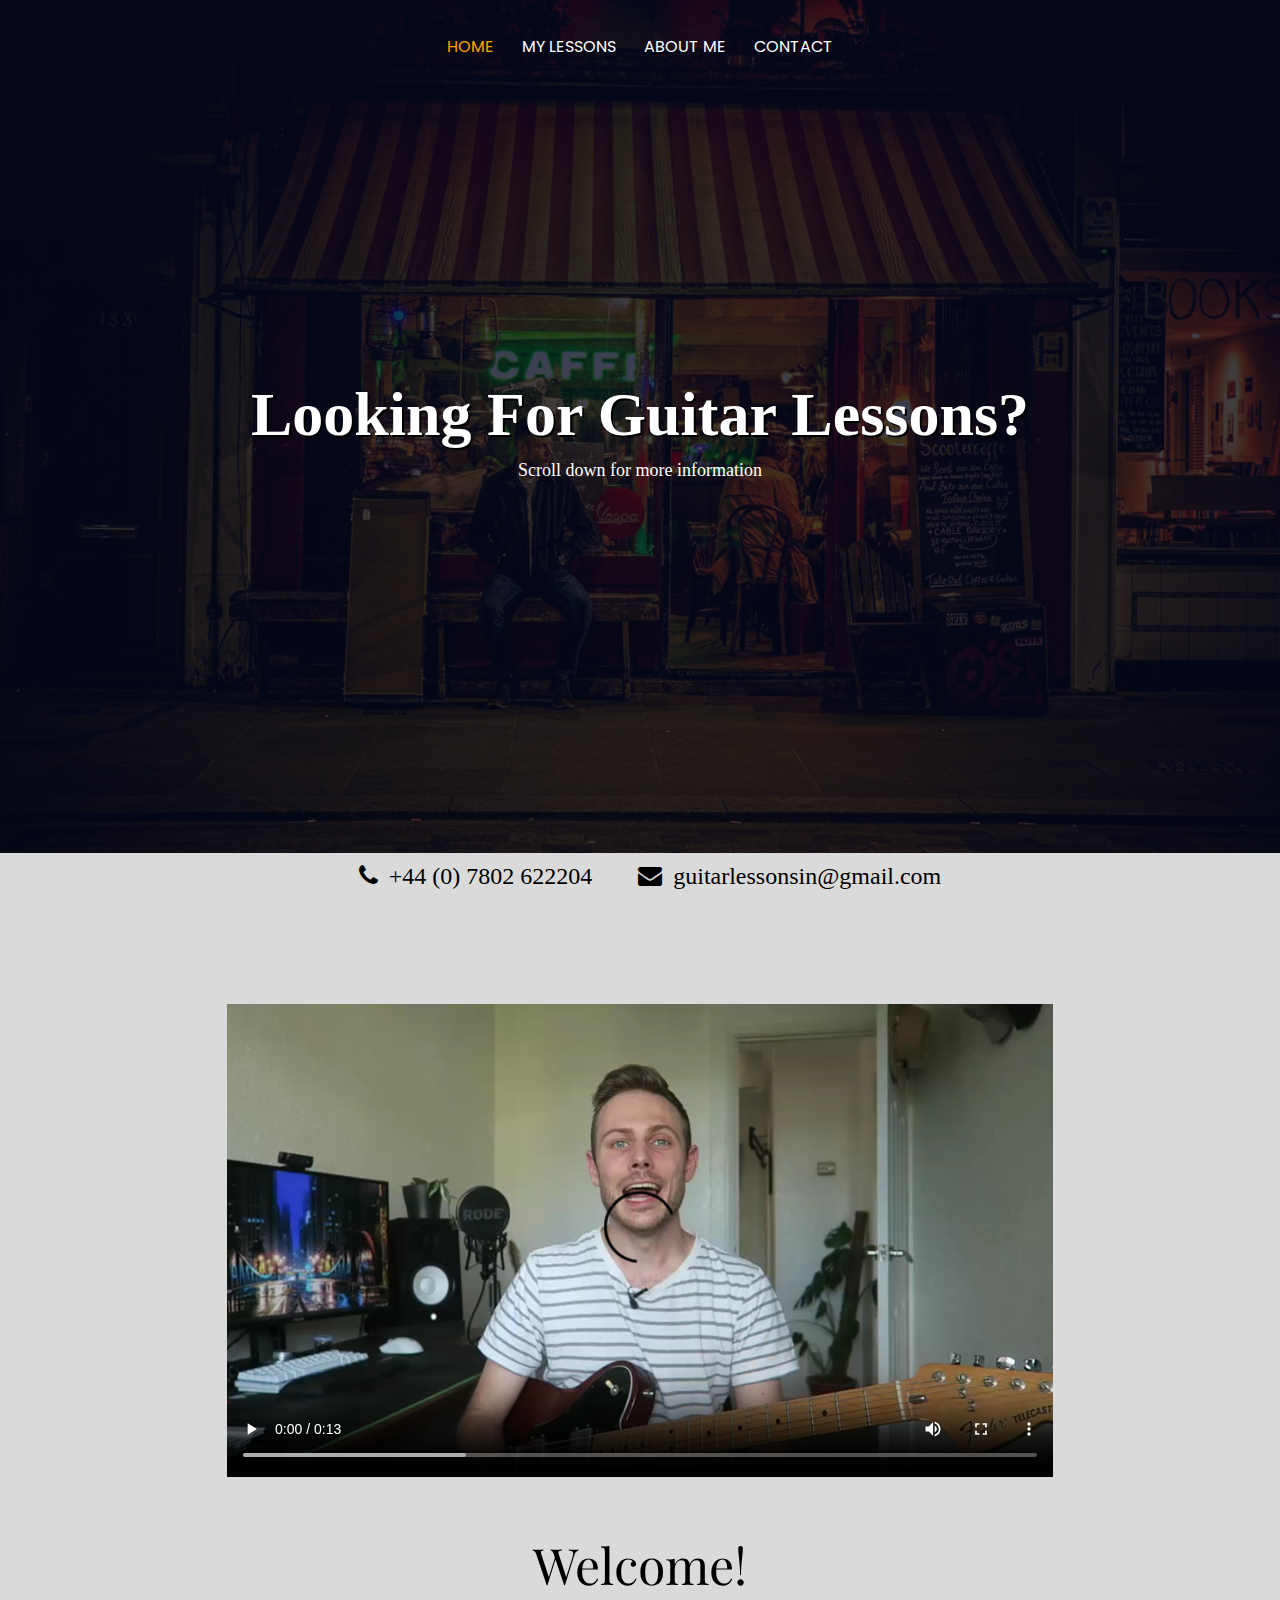
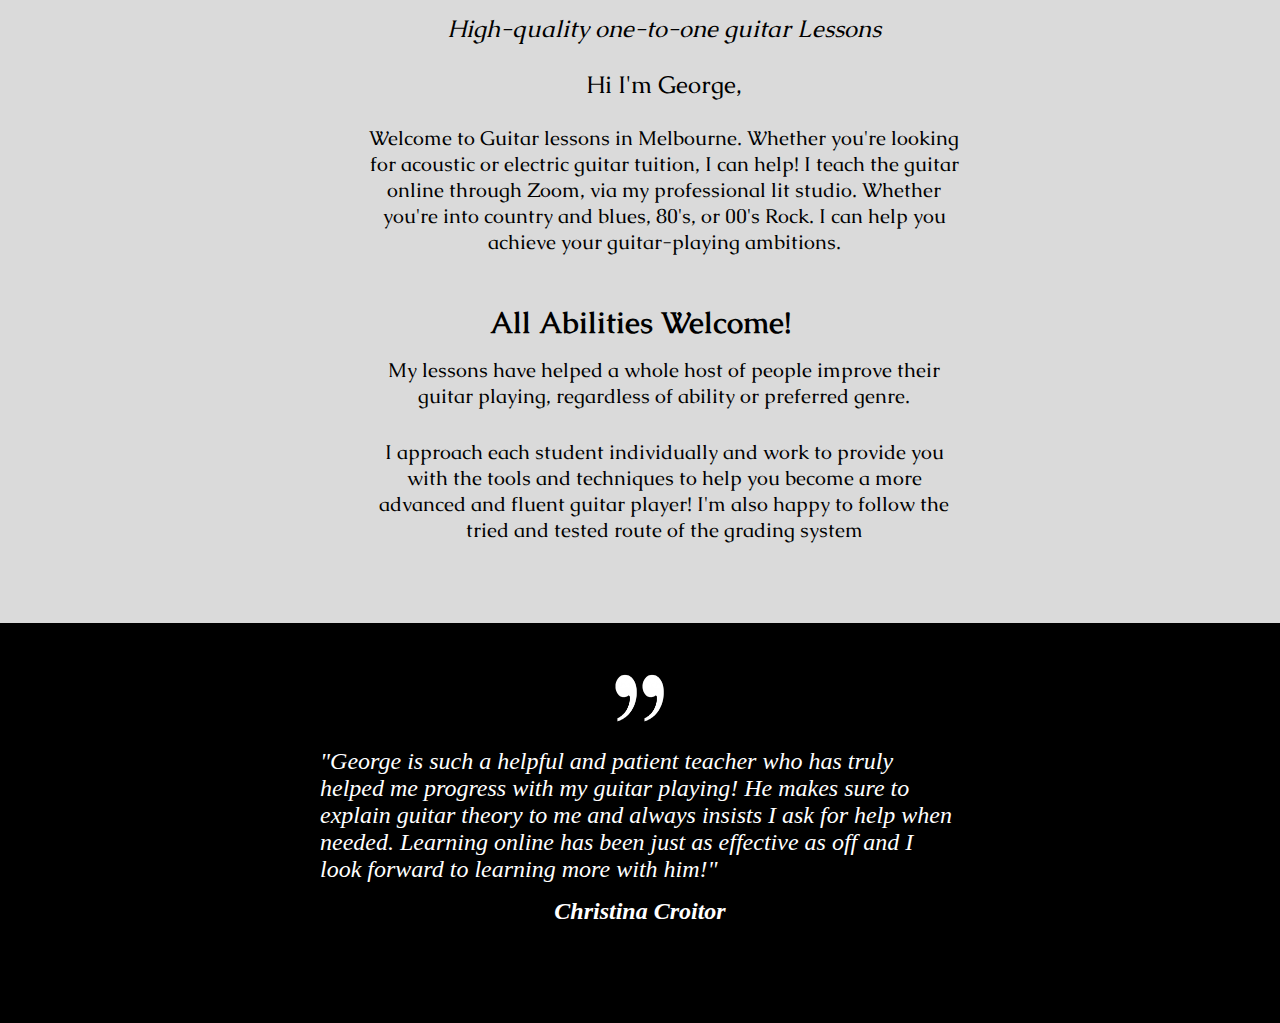
==== index.html @ a3cabacf "Add files via upload" ====
<!DOCTYPE html>
<html lang="en">
<head>
  <!--- Meta tags --->
  <title>Guitar Lessons | Melbourne </title>
  <meta charset="utf-8">
  <meta name="viewport" content="width=device-width, initial-scale=1.0">
  <meta name="description" content="Learn to play guitar with one-on-one lessons from the comfort of your own home!
  Everyone welcome,all the way from beginners up! First Lesson Is Free!">
   <meta name="keywords" content="lessons, guitar tutor, guitar lessons near me, 1-1, 1 to 1, zoom, guitar tuition,
    guitar course, guitar lessons online, guitar teacher, online guitar teacher, guitar teacher near me,
    guitar lessons in Melbourne">
    <meta name="author" content="George Capon">

<!--- Link to my Stylesheet --->
  <link rel="stylesheet" href="style.css">

<!--- Link to font-awesome allowing me to use icons --->
  <link rel="stylesheet" href="https://stackpath.bootstrapcdn.com/font-awesome/4.7.0/css/font-awesome.min.css">

<!--- The three different fonts used --->
  <link rel="preconnect" href="https://fonts.googleapis.com">
  <link rel="preconnect" href="https://fonts.gstatic.com" crossorigin>
  <link href="https://fonts.googleapis.com/css2?family=Poppins:wght@600&display=swap" rel="stylesheet">

  <link rel="preconnect" href="https://fonts.googleapis.com">
<link rel="preconnect" href="https://fonts.gstatic.com" crossorigin>
<link href="https://fonts.googleapis.com/css2?family=Playfair+Display&display=swap" rel="stylesheet">

<link rel="preconnect" href="https://fonts.googleapis.com">
<link rel="preconnect" href="https://fonts.gstatic.com" crossorigin>
<link href="https://fonts.googleapis.com/css2?family=Caudex:ital,wght@0,400;1,400;1,700&display=swap" rel="stylesheet">
</head>

<body>
  <section class="home-header">
<nav>
  <div class="nav-links" id="navLinks">
    <i class="fa fa-times" onclick="hideMenu()"></i>
  <ul>
    <li><a href="index.html" class="active">HOME</a></li>
    <li><a href="My-lessons.html">MY LESSONS</a></li>
    <li><a href="About-me.html">ABOUT ME</a></li>
    <li><a href="Contact.html">CONTACT</a></li>
  </ul>

  </div>

<i class="fa fa-bars" onclick="showMenu()"></i>
</nav>

<div class="text-box">
  <h1>Looking For Guitar Lessons?</h1>
  <p>Scroll down for more information</p>
</div>
  </section>

  <!------ Lessons ------>
  <div class="main-section">

    <section class="video-intro">
        <video width="826" height="477" controls>
            <source src="Introduction_video.mp4" type="video/mp4"> <video title="Introduction video to George Capon's Guitar Lessons">
          </video>
    </section>

    <section class="lessons">
      <div class="lessons-text">
  <h1 class="lessons-heading">Welcome!</h1>
  <p><span class="lessons-slogan">High-quality one-to-one guitar Lessons</span>
      <span class="lessons-intro">Hi I'm George,</span>

      Welcome to Guitar lessons in Melbourne.
      Whether you're looking for acoustic or electric guitar tuition, I can help! I teach the guitar online through Zoom, via my professional lit studio.
      Whether you're into country and blues, 80's, or 00's Rock. I can help you achieve your guitar-playing ambitions. </p>
      
  

      ​<h2 class="welcome-subheading">All Abilities Welcome!</h2>
   
      <p>
      ​My lessons have helped a whole host of people improve their guitar playing, regardless of ability or preferred genre. </p>
      <p>I approach each student individually and work to provide you with the tools and techniques to help you become a more advanced and fluent guitar player!
          I'm also happy to follow the tried and tested route of the grading system</p>

          
  </div>

  
    </section>
    </div>

    <!------ Testimonial ------>

<section class="lessons-testimonial">

  <img class="lessons-quotes-image" src="quotation_marks.png" alt="Guitar Lesson Review">
  
  <div class="row" id="home-row">
  <p>"George is such a helpful and patient teacher who has truly helped me progress with my guitar playing! He makes sure to explain guitar theory to me and always insists I ask for
      help when needed. Learning online has been just as effective as off and I look forward to learning more with him!"
  
      <span class="author">Christina Croitor</span></p>
  
  </div>
  </section>

  <!------ JavaScript for Toggle Menu ------>
  <script>
    var navLinks = document.getElementById("navLinks");
    
    function showMenu(){
    navLinks.style.right = "0px";
    
    }
    
    function hideMenu(){
    navLinks.style.right = "-500px";
    }
    
    
    </script>

<footer class="footer">
  <div class="footer-content">
    <div class="desktop-links">
      <a class="phone-link" href="https://wa.me/+447802622204">
        <i class="fa fa-phone" aria-hidden="true"></i>
        +44 (0) 7802 622204
      </a>
      <a class="email-link" href="mailto:guitarlessonsin@gmail.com">
        <i class="fa fa-envelope"></i>
        guitarlessonsin@gmail.com
      </a>
    </div>
    <div class="mobile-buttons">
      <a class="phone-button" href="https://wa.me/+447802622204">
        <button>
        <i class="fa fa-phone" aria-hidden="true"></i>
      </button>
       </a>
      <a class="email-button" href="mailto:guitarlessonsin@gmail.com">
        <button>
        <i class="fa fa-envelope-o" aria-hidden="true"></i>
      </button>
</a>

    </div>
  </footer>
</body>
</html>
---- style.css ----
* {
  margin:0px;
  padding:0px;
}

.home-header{
  min-height:100vh;
  width:100%;
  background-image: linear-gradient(rgba(4,9,30,0.8),rgba(4,9,30,0.7)),url('Home_scroll_picture.jpg');
  background-position:center;
  background-size:cover;
}

nav{
  display:flex;
  padding:2% 6%;
  justify-content:space-between;
  align-items:center;
}

.nav-links{
  flex:1;
  text-align:center;
}

.nav-links ul li{
  list-style:none;
  display:inline-block;
  padding:8px 12px;
  position:relative;
}

.nav-links ul li a{
  font-family:'Poppins', sans-serif;
  color: white;
  text-decoration: none;
  font-size:16px;
}

.nav-links ul li::after{
  content: '';
  width:0%;
  height:2px;
  background: #f44336;
  display:block;
  margin: auto;
  transition:0.5s;
}

.nav-links ul li:hover::after{
  width:100%;
}

.nav-links ul li .active {
  color:orange;
}

.text-box{
  width: 90%;
  color: #fff;
  position: absolute;
  top:50%;
  left:50%;
  transform: translate(-50%, -50%);
  text-align: center;
}

.text-box h1{
  font-size:62px;
  text-shadow: 2px 2px black;
}

.text-box p {
  margin:10px 0 40px;
  font-size:18px;
  color: #fff; 
}

nav .fa{
  display:none;
}

@media(max-width: 700px){
  .text-box h1{
    font-size:20px;
}
  nav {
    background-color: #262B3B;
  }

  .nav-links ul li{
    display:block;
}
.nav-links{
  position:fixed;
  background: #262B3B;
  height:100vh;
  width:200px;
  top:0;
  right:-200px;
  text-align:left;
  z-index:1;
  transition:1s;
}
nav .fa{
  display:block;
  color: #fff;
  margin:10px;
  font-size:22px;
  cursor:pointer;
}

nav .fa-bars {
  color:#fff;
}
.nav-links ul{
  padding:30px;
}
}

/*----- Video Intro -----*/
.main-section{
  background-color:#dadada;
}
.video-intro{
    width: 80%;
    margin: auto;
    text-align: center;
    padding-top:100px;
    margin-bottom:40px;
}

@media(max-width: 700px){
  .main-section {
    margin-bottom:-100px;
  }
    video{
        width:110%;
        height:110%;
    }

    .video-intro{
        margin-left:6%;
        margin-bottom:100px;
    }

  }

/*----- Lessons ----*/

.lessons{
  display:flex;
  flex-direction:row;
  margin:0 25%;
  margin-top:50px;
  padding-bottom:50px;
}

.lessons-text{
  width:100%;
  height:100%;
}





.lessons-heading {
  font-family: 'Playfair Display', serif;
  font-weight:400;
  font-size:50px;
  text-align:center;
  padding-bottom:15px;
}

.lessons p {
  font-family: 'Caudex', serif;
  font-size: 20px;
  max-width:800px;
  margin-bottom:30px;
  margin-left:7.5%;
  text-align:center;
}

.lessons-image{
height:400px;
width:500px;
margin-left: 25%;
margin-bottom:10px;
margin-top:20px;
}

.lessons-slogan,
.lessons-intro{
  display:block;
  font-style: italic;
  font-size:24px;
  padding-bottom:25px;
  text-align:center;
}


.lessons-intro {
  font-style: normal;

}

.welcome-subheading {
      font-family: 'Caudex', serif;
      font-weight:700;
      font-size:30px;
      text-align:center;
      padding-bottom:15px;
      color:black;
}

@media(max-width: 700px){
  .lessons{
     width:88.4%;
     margin:0 5.9%;
     margin-bottom:20px;
  }

  .lessons-text {
    margin-bottom:100px;
}


  .lessons-heading{
      font-size:32px;
      margin-top:0px
  }

  .lessons-slogan{
      font-size:16px;
  }

  .lessons-intro{
font-size:22px;
text-align:center;
  }

  .lessons p{
      font-size:16px;
      text-align:center;
      margin-right:20px;
  }

  .welcome-subheading {
      font-size:28px;
      text-align:center;
  }

  .lessons-image {
    height:210px;
    width:250px;
    margin-left:11.2%;
  }

 
.lessons-testimonial {
  margin-top:0px;
}
}

/*------ Welcome review ------*/



.lessons-testimonial {
  background-color:black;
  height:300px;
  padding-bottom:100px;
  width:100%;
}


.lessons-quotes-image{
  display:block;
  height:50px;
  width:50px;
  margin-left:auto;
  margin-right:auto;
  font-size:24px;
  padding-top:50px;
}

.row{
  flex-basis:44%;
  border-radius:10px;
  margin:0% 25% 5% 25%;
  padding:25px;
  cursor:pointer;
  display:flex;
  width:50%;
}

.row p{
padding:0;
color:#fff;
font-weight: 400;
font-style:italic;
font-size:24px;
}

#home-row{
margin:0 auto;
}

.author{
  display:block;
  margin: 15px 0px 35px 0px;
  font-weight:700;
  text-align:center;
}

@media(max-width: 700px) {

  .lessons-testimonial {
      width:100%;
      height:320px;
      margin-bottom:20px;
  }

  .lessons-quotes-image{
      height: 12%;
      width:12%;
      margin: 4% 0% 0% 45%;
  }

  .row{
      width:200px;
      margin:0px auto 200px auto;
  }

  .row p{
      font-size:16px;
      height:200px;
      width:280px;
  }

  #home-row p{
    margin-left:-30px;
  }

  .author {
margin-left:-10px;
  }
}

.lessons-header{
  min-height:100vh;
  width:100%;
  background-image: linear-gradient(rgba(4,9,30,0.8),rgba(4,9,30,0.9)),url('My_lessons_picture.jpg');
  background-position:center;
  background-size:cover;
}

.my-lessons-text{
  text-align:center;
  padding-top:5px;
  }

  .lessons-opening-header,
  .lessons-subheading,
  .lessons-testimonies,
  .testimonials-heading
   {
      color:white;
      font-family: 'Caudex', serif;
      font-weight:700;
      font-style:italic;
      padding-bottom:40px;
      font-size:46px;
      text-shadow: 2px 2px black;
      text-align:center;
  }

  .first-para,
    .second-para,
    .third-para,
    .testimonies-slogan

    {
        font-family: 'Caudex', serif;
        font-weight:400;
    color:white;
    font-size:20px;
    margin:0px 20%;
    padding-bottom:25px;
    text-align:center;
    }


    .row {
      margin-bottom:0px;
     }
    .testimonials {
      width:100%;
    }

    .testimonial-col1,
  .testimonial-col3{
   width:100%;
    border-radius:10px;
    margin-bottom:15%;
text-align:left;
background: #fff3f3;
padding:25px;
cursor:pointer;
display:flex;
margin-right:30px;
transition: transform .4s;
  }

  .testimonial-col2{
    width:145%;
     border-radius:10px;
     margin-bottom:15%;
 text-align:left;
 background: #fff3f3;
 padding:25px;
 cursor:pointer;
 display:flex;
 margin-right:30px;
 transition: transform .4s;
   }

   .testimonial-col1:hover,
   .testimonial-col2:hover,
   .testimonial-col3:hover {
    box-shadow: 4px 4px 8px 8px rgba(211, 211, 211, 0.2), 6px 6px 20px 20px rgba(211, 211, 211, 0.2);
    transform: scale(1.1);
   }

  .testimonial-col1 p,
  .testimonial-col2 p,
  .testimonial-col3 p{
    font-family: 'Caudex', serif;
    font-size:18px;
color:#000;
  }

  .testimonial-col1 h3,
  .testimonial-col2 h3,
  .testimonial-col3 h3 {
    margin-top:15px;
    text-align:left;
  }

  @media(max-width: 700px) {

    .lessons-header{
   background-image: none;
      background-color:#262B3B;
    }

    .lessons-opening-header {
      padding-top:20px;
    }

    .lessons-background-one {
      min-height:70vh;
    width:100%;
      background-image: linear-gradient(rgba(4,9,30,0.7),rgba(4,9,30,0.9)),url('My_lessons_picture.jpg');
      background-position:center;
      background-size:cover;
    }

    .lessons-background-two {
      min-height:70vh;
      width:100%;
        background-image: linear-gradient(rgba(4,9,30,0.7),rgba(4,9,30,0.9)),url('background-two-my-lessons.jpg');
        background-position:center;
        background-size:cover;
        box-shadow: 1px 0 8px 0 black inset;
    }

    .row{
      flex-direction:column;
      
  }

  #lessons-row {
    margin-bottom:15px;
  }

  .lessons-subheading {
    margin-left:15%;
    margin-right:15%;
  }
 
  .testimonial-col1,
  .testimonial-col2,
  .testimonial-col3{
  max-width:100%;
  margin-left:-20px;
}

.testimonial-col1 p,
.testimonial-col2 p,
.testimonial-col3 p{
  font-size:16px;
max-width:68%;
height:100%;
padding:0; 
}

.testimonial-col1 h3 {
margin-left:20%;
margin-top:-2%;
}


.testimonial-col2 h3 {
Margin-left: 9%;
margin-top:-2%;
}

.testimonial-col3 h3 {
Margin-left: 13%;
margin-top:-2%;
}
}

.about-header{
  min-height:100vh;
  width:100%;
  background-image: linear-gradient(rgba(4,9,30,0.9),rgba(4,9,30,0.9)),url('background-image-backup.jpg');
  background-position:center;
  background-size:cover;
}
.about-me {
  font-family: 'Caudex', serif;
  font-size:22px;
  text-align:center;
  margin:0% 25%;
  color:white;
  padding-top:5px;
}

.about-main-heading {
  font-family: 'Caudex', serif;
      font-weight:700;
      font-style:italic;
  font-size:46px;
  padding-bottom:40px;
  text-shadow:2px 2px black;
}

.about-me-text{
  padding-bottom:20px;
}

.about-me-introduction {
  display:block;
  margin-bottom:20px;
}

.about-me-images {
margin:auto;
}

.first-image-column,
.second-image-column,
.third-image-column {
border-radius:5%;
height:320px;
}

.first-image-column,
.third-image-column {
  width:55%;
}

.first-image-column {
  margin:0 3% 0 -35px;
    }
  
    .second-image-column {
      width:55%;
      margin-right:3%;
    }
  
    .third-image-column {
      margin-right:10px;
      margin-bottom:100px;
    }

    .first-image-column img,
    .second-image-column img,
    .third-image-column img{
      height:100%;
  border-radius:5%;
  transition:transform .4s;
    } 

    .first-image-column img:hover,
   .second-image-column img:hover,
   .third-image-column img:hover {
    box-shadow: 4px 4px 8px 8px rgba(211, 211, 211, 0.2), 6px 6px 20px 20px rgba(211, 211, 211, 0.2);
    transform: scale(1.3);
   }

   @media(max-width: 700px) {

    .about-header{
     background-image: none;
     background-color:#262B3B;
    }

    .about-main-heading {
      padding-top:20px;
    }

   .about-me-background-one {
     min-height:100vh;
     width:100%;
       background-image: linear-gradient(rgba(4,9,30,0.7),rgba(4,9,30,0.9)),url('about-me-background-one.jpg');
       background-position:center;
       background-size:cover;
   }

   .about-me-background-two {
    min-height:100vh;
    width:100%;
    background-image: linear-gradient(rgba(4,9,30,0.9),rgba(4,9,30,0.8)),url('about-me-background-two.jpg');
    background-position:center;
    background-size:cover;
  }

  .about-me-text {
    width:140%;
   margin-left: -20%;
  }

  .first-image-column,
  .second-image-column,
  .third-image-column {
    margin:3% 0%;
    height:250px;
    width:100%;
  }

  .third-image-column {
    margin-bottom:70px;
  }
 }

.footer {
  position: fixed;
  bottom: 0;
  left: 0;
  width: 100%;
  padding: 10px;
  text-align: center;
z-index:999;
background-color: #dadada;


}.desktop-links {
  display: block;
}

.phone-link,
.email-link {
  text-decoration: none;
  margin: 10px;
  padding: 10px;
  color:black;
  font-size:24px;
}

.phone-link i,
.email-link i {
  margin-right: 5px;
}

.mobile-buttons {
  display: none;
}

.desktop-links {
  font-size:22px;
}

.phone-button,
.email-button {
  text-decoration: none;
  color: #fff;
  margin: 10px;
  padding: 10px;
  display: flex;
  align-items: center;
  justify-content: center;
  width: 50%;
}

.phone-button i,
.email-button i {
  margin-right: 5px;
}

@media (max-width: 700px) {
  .desktop-links,
  .phone-link,
  .email-link
   {
    display: none;
  }

  .footer {
    padding:10px;
    margin:0px;
    background-color:pink;
   height:40px;
   width:360px;
  }

  .footer-content {
    margin-top:-9px;
    padding:0px;
    height:40px;
    background-color:red;
 margin-left:-10px;
 padding:0px;
  }

  .mobile-buttons {
    display: flex;
    margin:0px;
    padding:0px;
    width:360px;
  }

  .phone-button {
    background-color: #a3e0a3;
    width:180px;
    float:left;
    border:none;
    height:40px;
    margin:0px;
  }

  .email-button {
    background-color: #e57373;
    margin:0px;
    width:180px;
    border:none;
    height: 40px;
  }

  .phone-button .fa-phone,
    .email-button .fa-envelope-o {
      font-size:30px;
      color:white;
    }

    .phone-button button {
      border:none;
      background-color:#a3e0a3;
      margin-top:5px;
    }
    .email-button button {
      border:none;
      background-color:#e57373;
    }
  }

  .contact-header{ 
    min-height:100vh;
        width:100%;
        background-image: linear-gradient(rgba(4,9,30,0.9),rgba(4,9,30,0.8)),url('contact_picture.jpg');
        background-position:center;
        background-size:cover;
  }

  .contact-text {
    font-family: 'Caudex', serif;
    font-weight:700;
    font-style:italic;
font-size:46px;
    color:white;
    text-align:center;
    padding-bottom:40px;
  }

  .contact-us {
    width:80%;
    margin:auto;
  }

  .contact-col{
    flex-basis: 48%;
    margin-bottom: 30px;
    color:black;
  }

  .contact-col .phone-icon,
  .contact-col .email-icon
   {
    display:flex;   
    align-items:center;
    margin-bottom:40px;
    margin-right:80px;
  }

  .contact-col .phone-icon {
    margin-left:25px;
    margin-top:90px;
  }

  .contact-col .email-icon {
    justify-content: center;
  }

  .contact-col div .fa{
    font-size:28px;
    color: #f44336;
    margin: 10px;
    margin-right:30px;
  }

  .contact-col div h5 {
    font-family:  'Caudex', serif;
    font-size:20px;
    margin-bottom:5px;
    color: #fff;
  }

  .contact-col input, .contact-col textarea{
    width:100%;
    padding:15px;
    margin-bottom:17px;
    outline:none;
    border: none;
    border-bottom:1px solid white;
    box-sizing:border-box;
    background:transparent;
  }

  .contact-col input[type=text],
  .contact-col input[type=email],
  .contact-col textarea{
    font-family:  'Caudex', serif;
    font-size:18px;
    color:white;
  }

  .contact-col input::placeholder,
  .contact-col textarea::placeholder{
    font-size:18px;
  }

  .hero-btn {
    display:inline-block;
    text-decoration:none;
    color: #fff;
    border:1px solid #fff;
    padding:12px 34px;
    font-size:13px;
    background:transparent;
    position:relative;
    cursor:pointer;
  }

  .hero-btn:hover {
    border: 1px solid #f44336;
    background: #f44336;
    transition:1s;
  }

  .contact-phone-number,
  .contact-email-address {
    text-decoration: none;
  }

  @media(max-width: 700px) {

    .contact-text {
     padding-top:20px;
    }
  
   #contact-row {
    margin-left:10px;
    width:100%;
   }

   .contact-col form {
    margin-right:60px;
  }

  .contact-col {
    width:100%;
    margin: auto 0;
      }
  
      .contact-col .phone-icon,
      .contact-col .email-icon {
        margin:auto 0;
      }

      .contact-col .email-icon {
        margin-top:15px;
        margin-bottom:15px;
        width:75%;
      }
  
      .contact-col div .fa-envelope-o,
      .contact-col div .fa-phone
       {
        margin-right:10px;
      }
  
      .contact-col div h5 {
        text-align:Center;
      }
  }
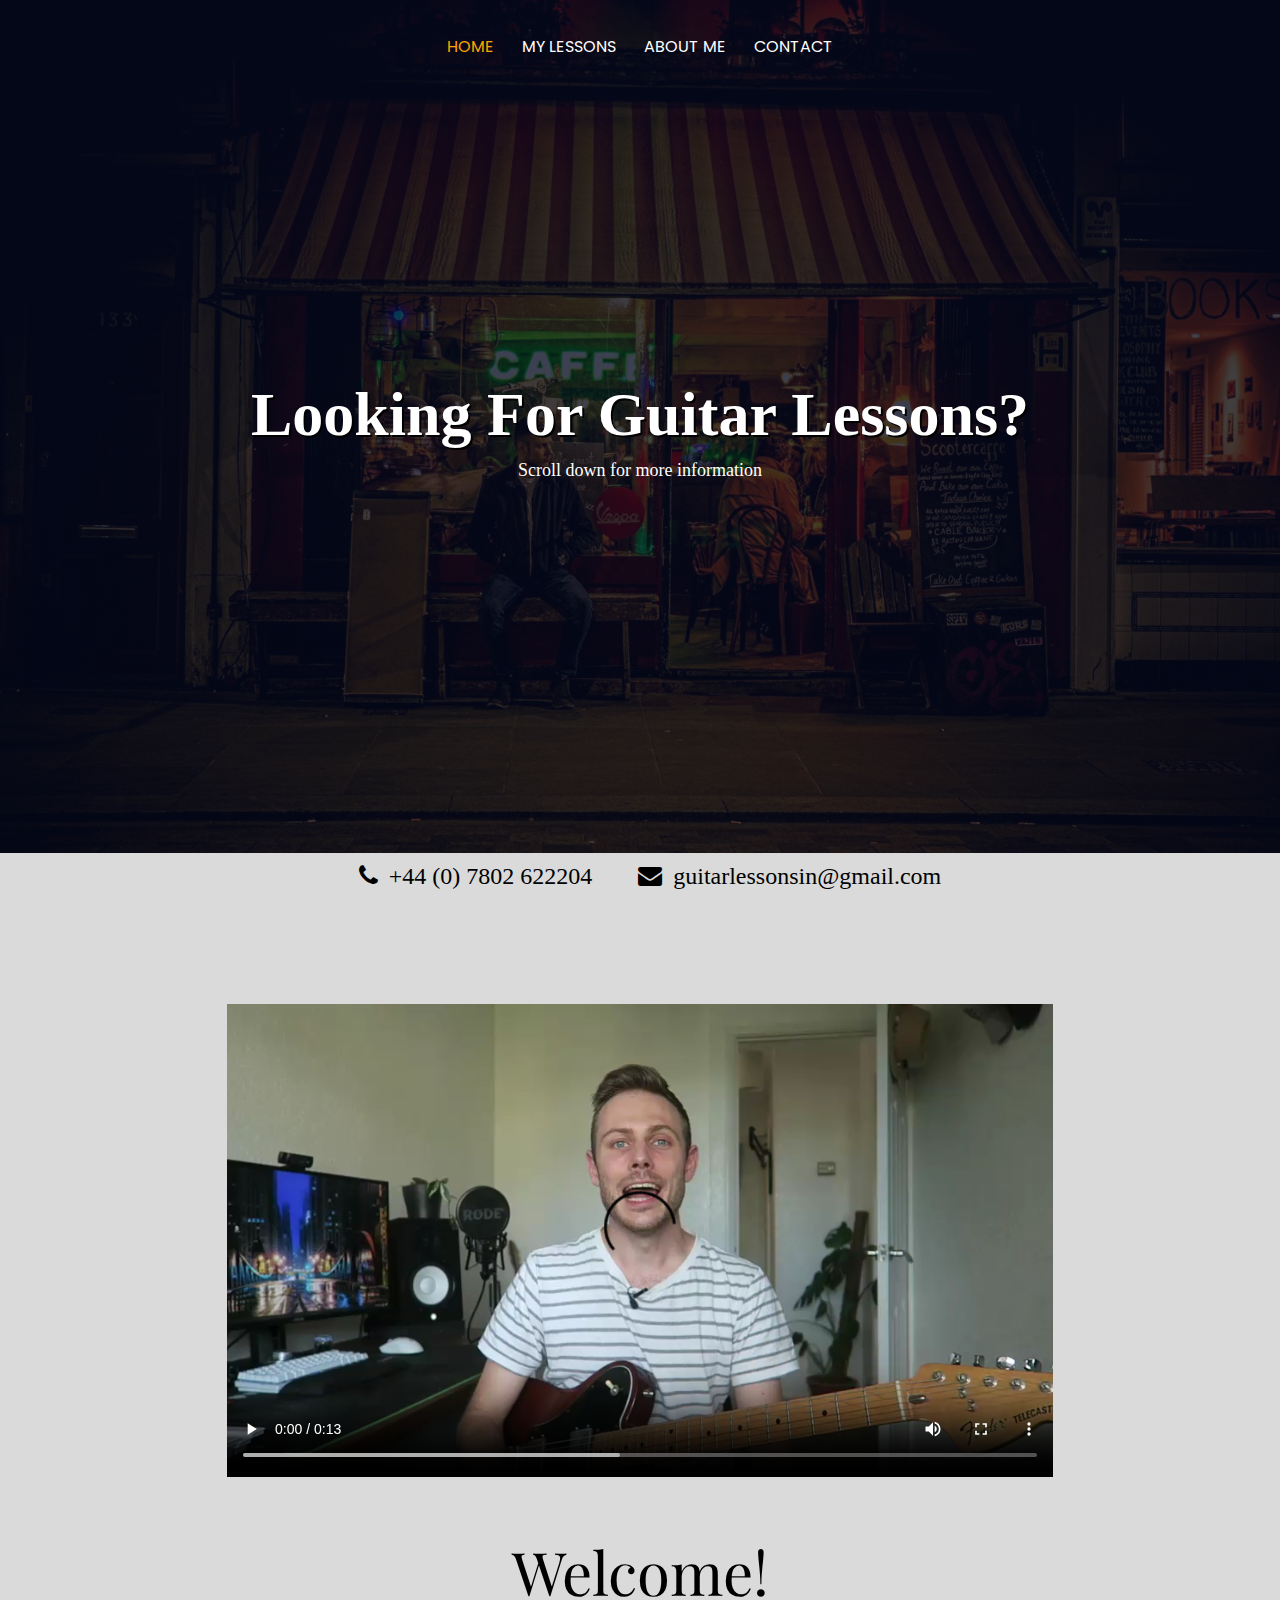
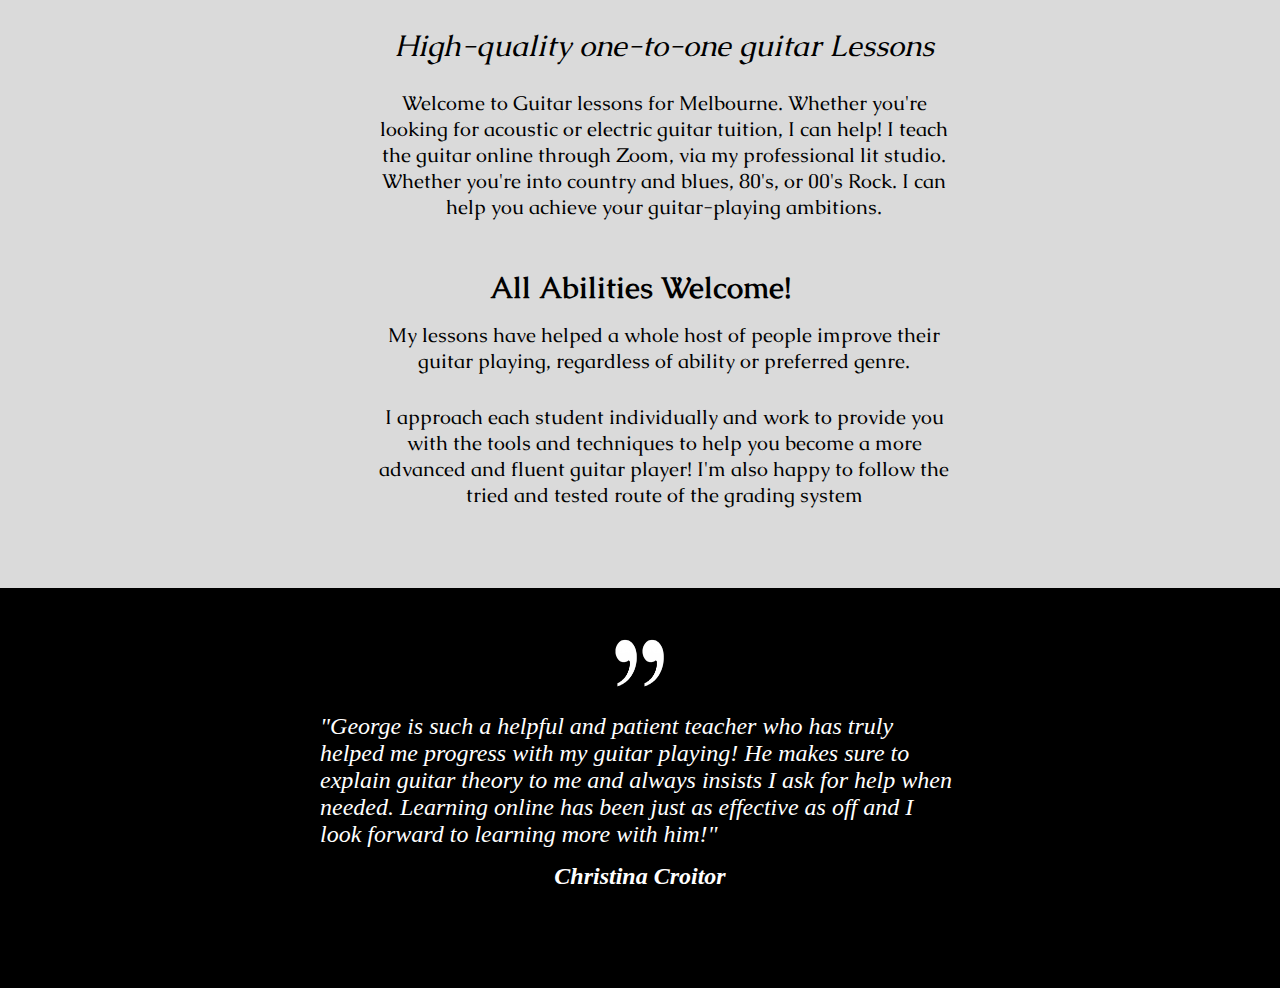
==== commit 7bb6f23f: "Add files via upload" ====
--- a/index.html
+++ b/index.html
@@ -68,9 +68,8 @@
       <div class="lessons-text">
   <h1 class="lessons-heading">Welcome!</h1>
   <p><span class="lessons-slogan">High-quality one-to-one guitar Lessons</span>
-      <span class="lessons-intro">Hi I'm George,</span>
 
-      Welcome to Guitar lessons in Melbourne.
+      Welcome to Guitar lessons for Melbourne.
       Whether you're looking for acoustic or electric guitar tuition, I can help! I teach the guitar online through Zoom, via my professional lit studio.
       Whether you're into country and blues, 80's, or 00's Rock. I can help you achieve your guitar-playing ambitions. </p>
       
--- a/style.css
+++ b/style.css
@@ -168,7 +168,7 @@
 .lessons-heading {
   font-family: 'Playfair Display', serif;
   font-weight:400;
-  font-size:50px;
+  font-size:60px;
   text-align:center;
   padding-bottom:15px;
 }
@@ -190,19 +190,13 @@
 margin-top:20px;
 }
 
-.lessons-slogan,
-.lessons-intro{
+.lessons-slogan
+{
   display:block;
   font-style: italic;
-  font-size:24px;
+  font-size:30px;
   padding-bottom:25px;
   text-align:center;
-}
-
-
-.lessons-intro {
-  font-style: normal;
-
 }
 
 .welcome-subheading {
@@ -233,12 +227,7 @@
 
   .lessons-slogan{
       font-size:16px;
-  }
-
-  .lessons-intro{
-font-size:22px;
-text-align:center;
-  }
+  } 
 
   .lessons p{
       font-size:16px;
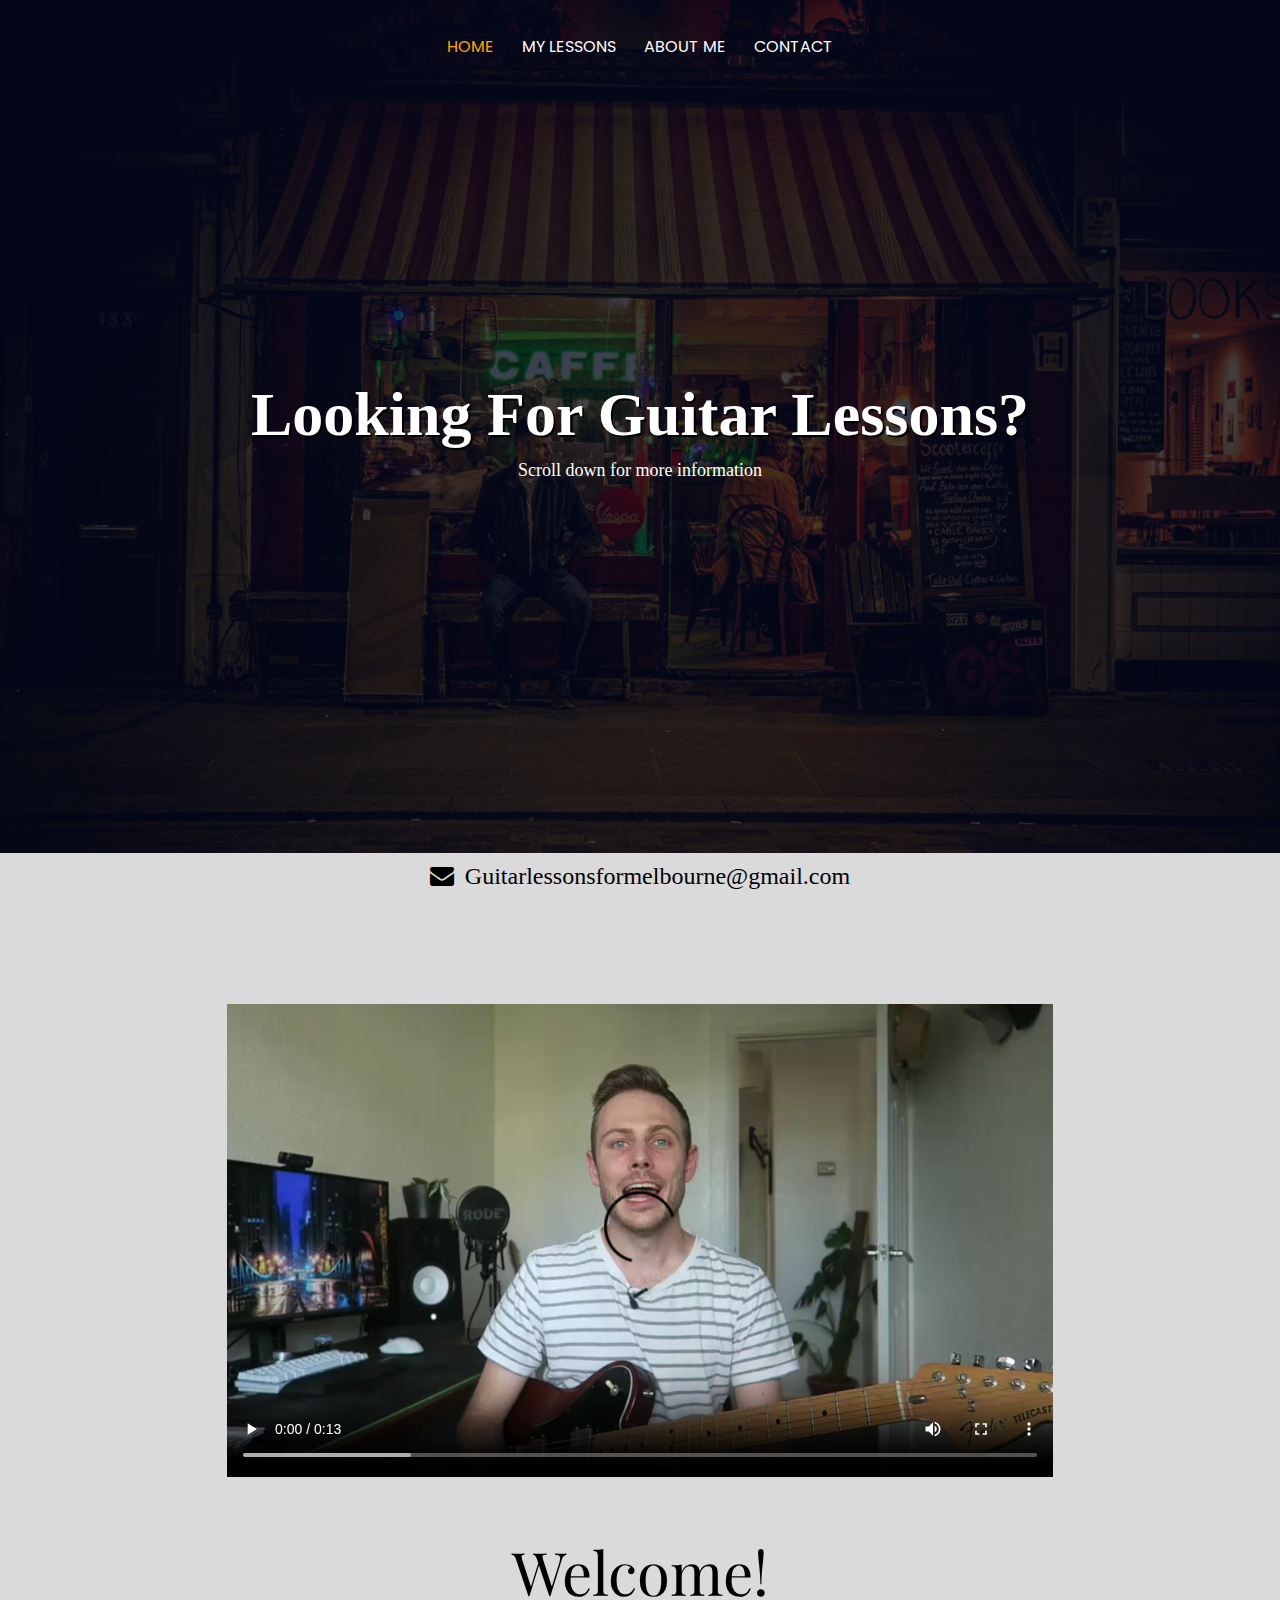
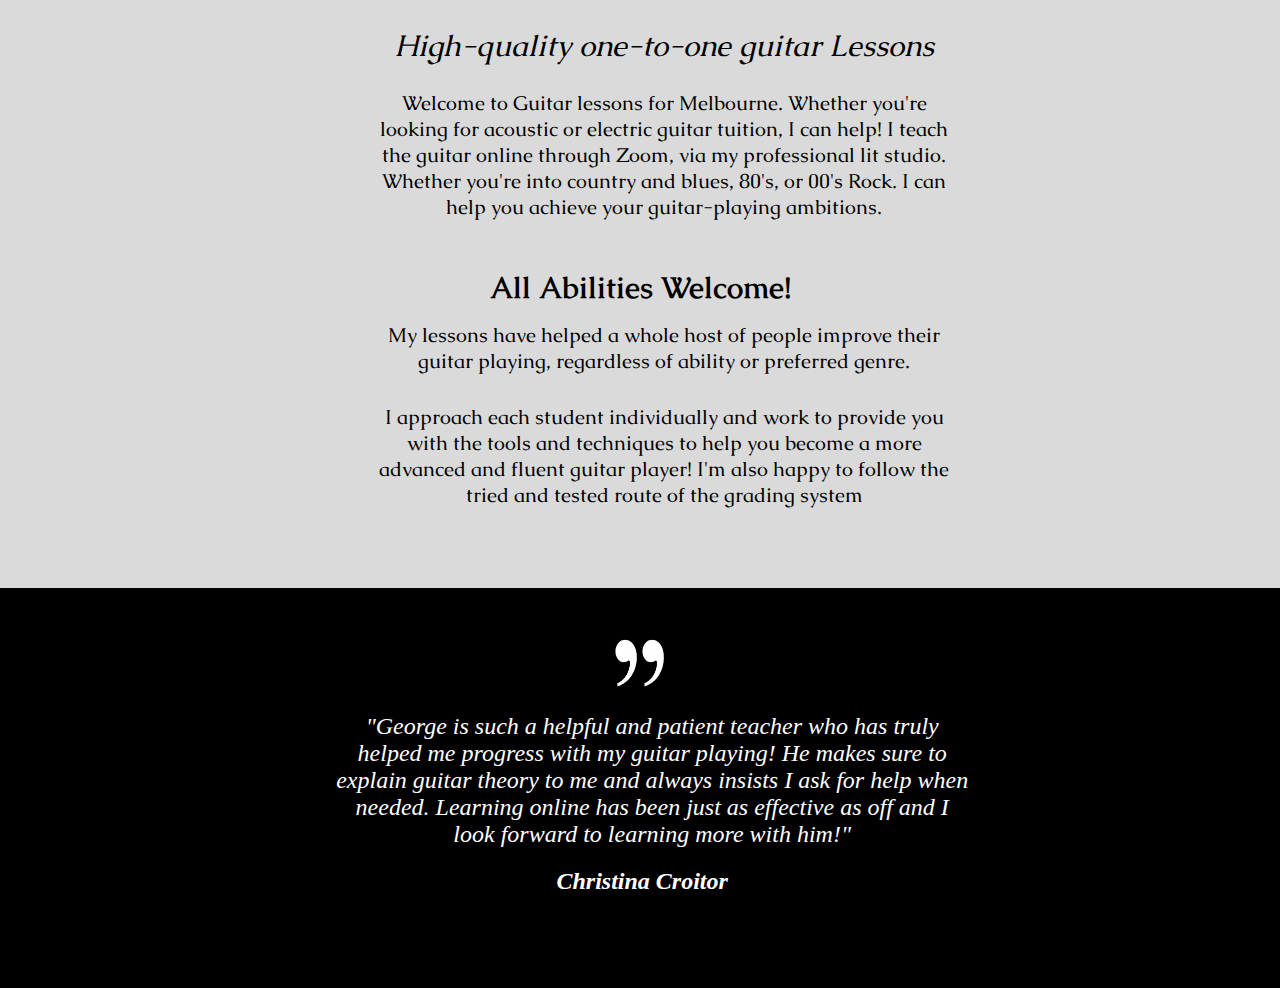
==== commit ae98ef4e: "Add files via upload" ====
--- a/index.html
+++ b/index.html
@@ -120,25 +120,21 @@
     
     </script>
 
-<footer class="footer">
+<footer class="footer" id="home-footer">
   <div class="footer-content">
     <div class="desktop-links">
-      <a class="phone-link" href="https://wa.me/+447802622204">
-        <i class="fa fa-phone" aria-hidden="true"></i>
-        +44 (0) 7802 622204
-      </a>
-      <a class="email-link" href="mailto:guitarlessonsin@gmail.com">
+      <a class="email-link" href="mailto:Guitarlessonsformelbourne@gmail.com">
         <i class="fa fa-envelope"></i>
-        guitarlessonsin@gmail.com
+        Guitarlessonsformelbourne@gmail.com
       </a>
     </div>
-    <div class="mobile-buttons">
+    <div class="mobile-buttons" id="home-mobile-buttons">
       <a class="phone-button" href="https://wa.me/+447802622204">
         <button>
         <i class="fa fa-phone" aria-hidden="true"></i>
       </button>
        </a>
-      <a class="email-button" href="mailto:guitarlessonsin@gmail.com">
+      <a class="email-button" href="mailto:Guitarlessonsformelbourne@gmail.com">
         <button>
         <i class="fa fa-envelope-o" aria-hidden="true"></i>
       </button>
--- a/style.css
+++ b/style.css
@@ -293,12 +293,13 @@
 }
 
 #home-row{
-margin:0 auto;
+text-align:Center;
+margin-left:24%;
 }
 
 .author{
   display:block;
-  margin: 15px 0px 35px 0px;
+  margin: 20px 20px 0px 0px;
   font-weight:700;
   text-align:center;
 }
@@ -314,7 +315,7 @@
   .lessons-quotes-image{
       height: 12%;
       width:12%;
-      margin: 4% 0% 0% 45%;
+      margin: 4% 0% 0% 43%;
   }
 
   .row{
@@ -329,11 +330,11 @@
   }
 
   #home-row p{
-    margin-left:-30px;
+    margin-left:-70px;
   }
 
   .author {
-margin-left:-10px;
+margin-left:15px;
   }
 }
 
@@ -641,17 +642,20 @@
   bottom: 0;
   left: 0;
   width: 100%;
-  padding: 10px;
+  padding: 10px 0 10px 0;
   text-align: center;
 z-index:999;
 background-color: #dadada;
-
-
-}.desktop-links {
+}
+
+
+
+.desktop-links {
   display: block;
-}
-
-.phone-link,
+  width:100%;
+  margin:0;
+}
+
 .email-link {
   text-decoration: none;
   margin: 10px;
@@ -660,7 +664,6 @@
   font-size:24px;
 }
 
-.phone-link i,
 .email-link i {
   margin-right: 5px;
 }
@@ -673,22 +676,9 @@
   font-size:22px;
 }
 
-.phone-button,
-.email-button {
-  text-decoration: none;
-  color: #fff;
-  margin: 10px;
-  padding: 10px;
-  display: flex;
-  align-items: center;
-  justify-content: center;
-  width: 50%;
-}
-
-.phone-button i,
-.email-button i {
-  margin-right: 5px;
-}
+
+
+
 
 @media (max-width: 700px) {
   .desktop-links,
@@ -699,11 +689,11 @@
   }
 
   .footer {
-    padding:10px;
     margin:0px;
     background-color:pink;
-   height:40px;
-   width:360px;
+   height:38px;
+   width:350px;
+   padding-left:10px;
   }
 
   .footer-content {
@@ -714,12 +704,29 @@
  margin-left:-10px;
  padding:0px;
   }
-
+  
   .mobile-buttons {
     display: flex;
     margin:0px;
     padding:0px;
     width:360px;
+  }
+
+  .phone-button,
+  .email-button {
+    text-decoration: none;
+    color: #fff;
+    margin: 10px;
+    padding: 10px;
+    display: flex;
+    align-items: center;
+    justify-content: center;
+    width: 50%;
+  }
+
+  #home-mobile-buttons{
+ position:fixed;
+ bottom:-2px;
   }
 
   .phone-button {
@@ -737,6 +744,11 @@
     width:180px;
     border:none;
     height: 40px;
+  }
+
+  .phone-button i,
+  .email-button i {
+    margin-right: 5px;
   }
 
   .phone-button .fa-phone,
@@ -775,7 +787,7 @@
   }
 
   .contact-us {
-    width:80%;
+    width:85%;
     margin:auto;
   }
 
@@ -785,7 +797,6 @@
     color:black;
   }
 
-  .contact-col .phone-icon,
   .contact-col .email-icon
    {
     display:flex;   
@@ -794,20 +805,17 @@
     margin-right:80px;
   }
 
-  .contact-col .phone-icon {
-    margin-left:25px;
-    margin-top:90px;
-  }
-
   .contact-col .email-icon {
-    justify-content: center;
+margin-top:100px;
+    align-items:center;
+
   }
 
   .contact-col div .fa{
     font-size:28px;
     color: #f44336;
-    margin: 10px;
-    margin-right:30px;
+
+    margin-right:15px;
   }
 
   .contact-col div h5 {
@@ -859,7 +867,6 @@
     transition:1s;
   }
 
-  .contact-phone-number,
   .contact-email-address {
     text-decoration: none;
   }
@@ -867,41 +874,40 @@
   @media(max-width: 700px) {
 
     .contact-text {
-     padding-top:20px;
+     padding-top:10px;
     }
   
    #contact-row {
     margin-left:10px;
-    width:100%;
+    width:89%;
    }
 
+
    .contact-col form {
-    margin-right:60px;
+    margin:auto 40px;
   }
 
   .contact-col {
     width:100%;
-    margin: auto 0;
+    margin: auto -20px;
       }
   
-      .contact-col .phone-icon,
       .contact-col .email-icon {
-        margin:auto 0;
-      }
-
-      .contact-col .email-icon {
-        margin-top:15px;
-        margin-bottom:15px;
-        width:75%;
+        display:block;
+        width:100%;
+        text-align:Center;
+        margin-left:10px;
+        margin-top:-40px;
       }
   
-      .contact-col div .fa-envelope-o,
-      .contact-col div .fa-phone
+      .contact-col div .fa-envelope-o
        {
-        margin-right:10px;
+        margin-bottom:20px;
       }
-  
-      .contact-col div h5 {
-        text-align:Center;
+
+
+      .contact-col .contact-email-address h5 {
+        font-size:19px;
+        margin-left:-14%;
       }
-  }
+  }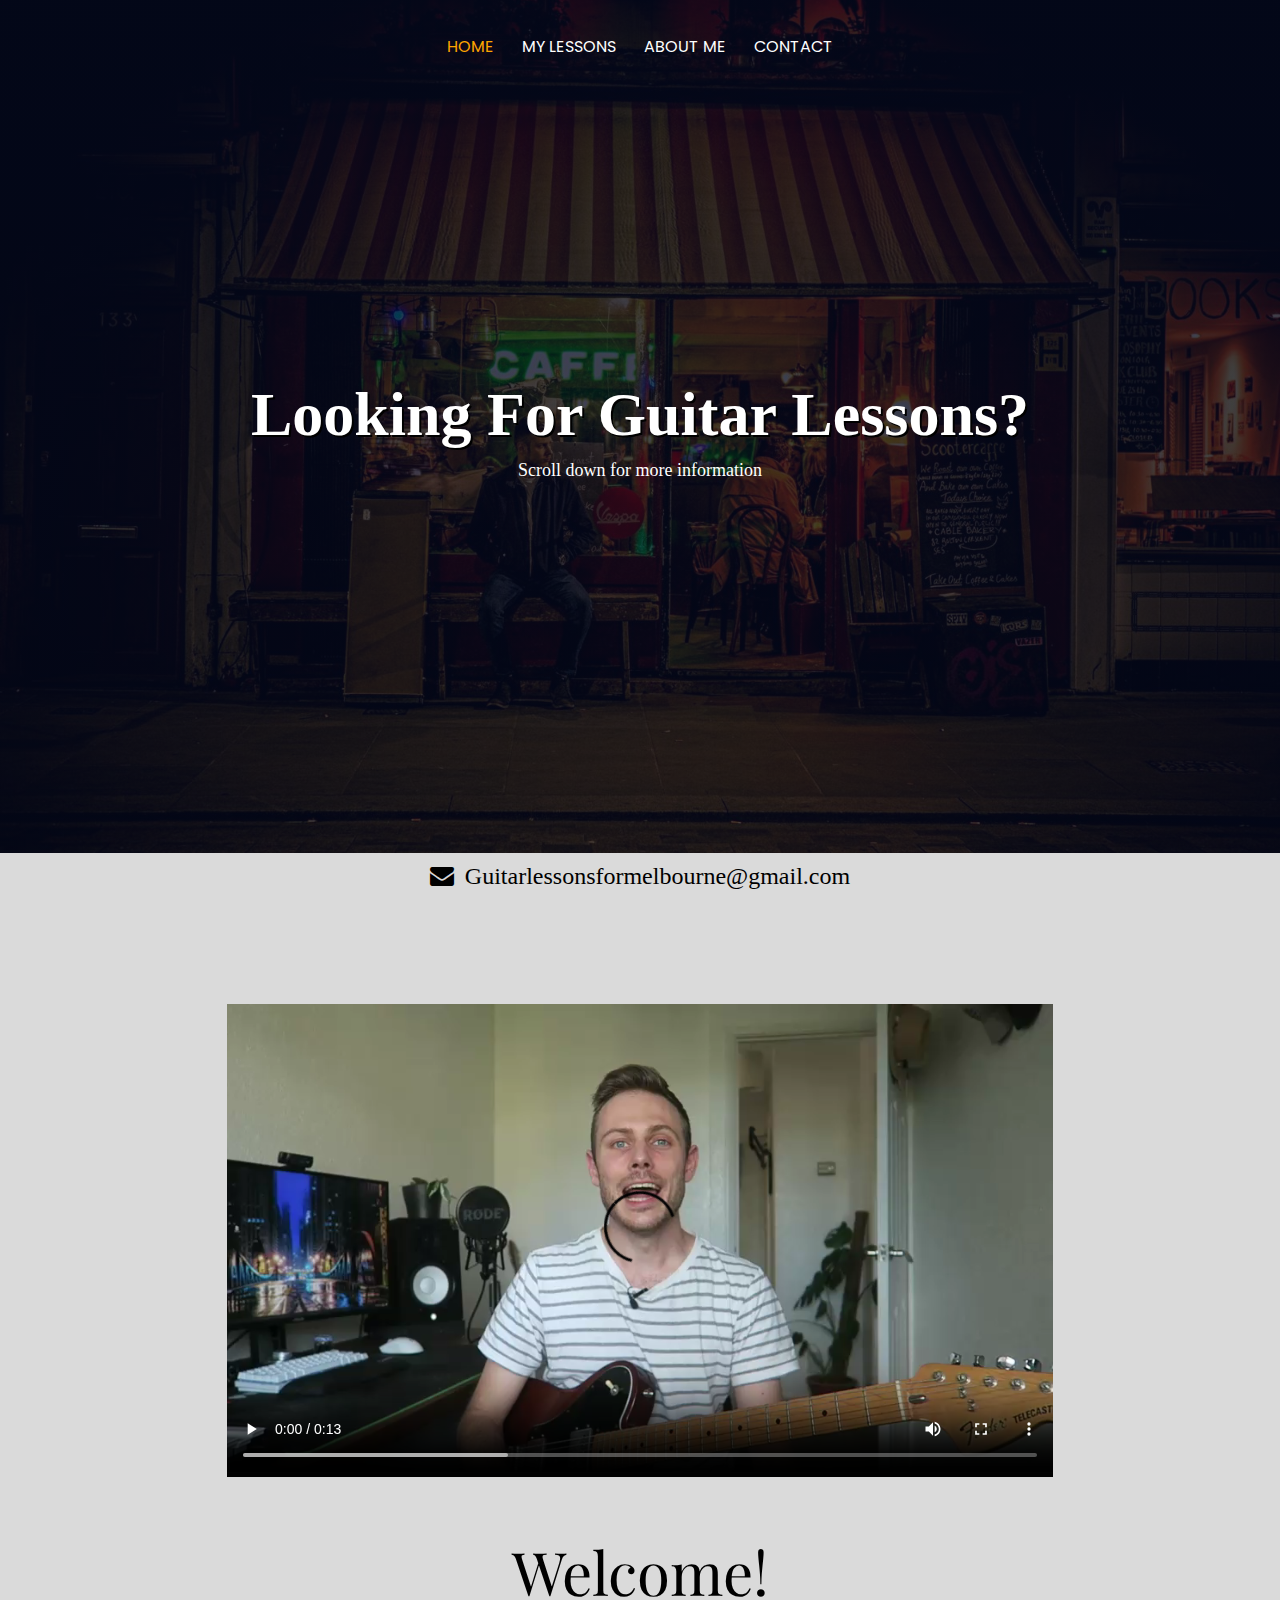
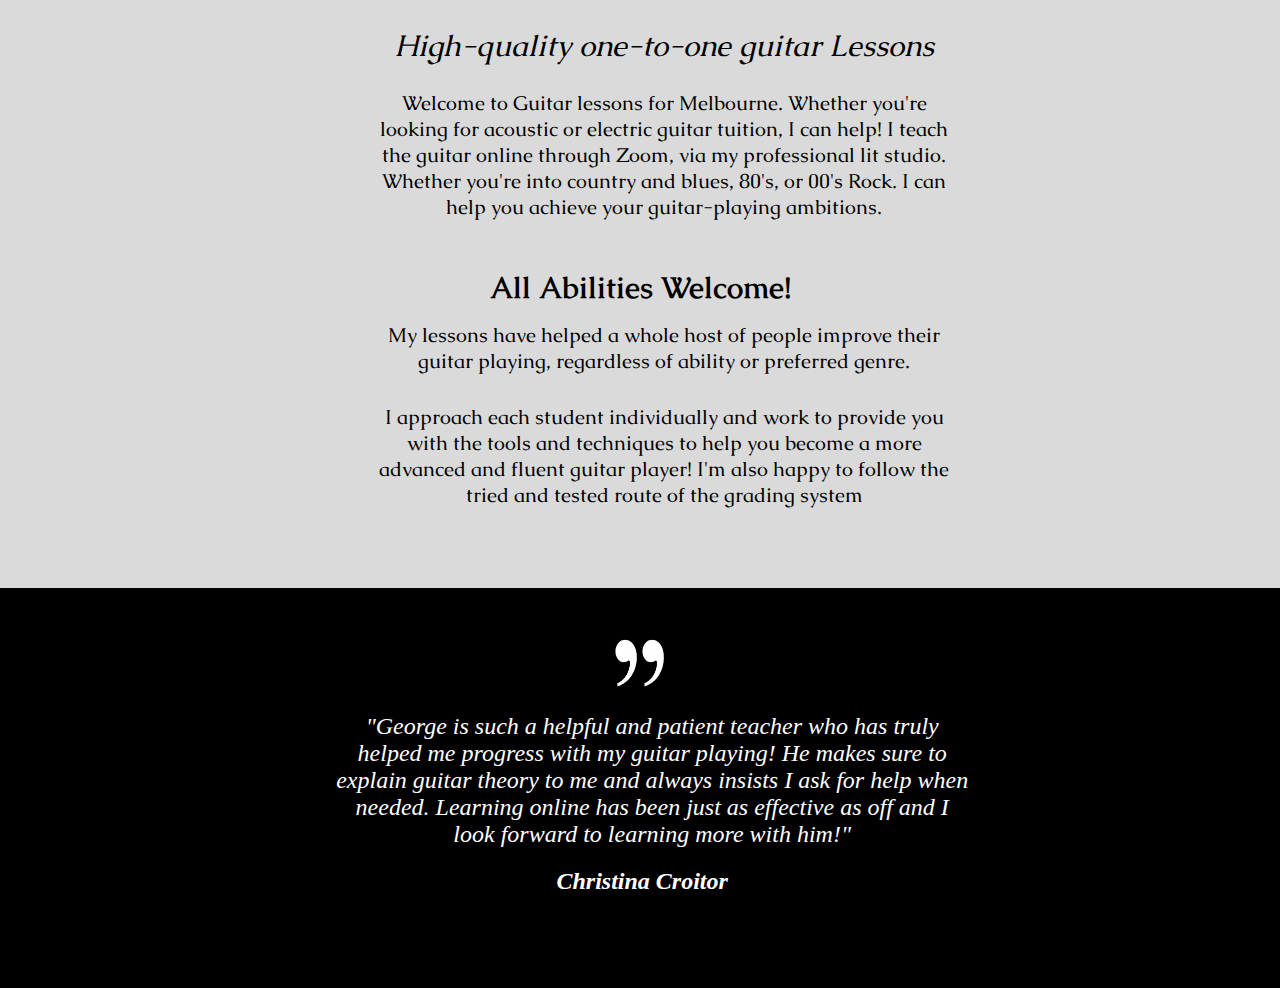
==== commit 73744331: "Update index.html" ====
--- a/index.html
+++ b/index.html
@@ -6,7 +6,7 @@
   <meta charset="utf-8">
   <meta name="viewport" content="width=device-width, initial-scale=1.0">
   <meta name="description" content="Learn to play guitar with one-on-one lessons from the comfort of your own home!
-  Everyone welcome,all the way from beginners up! First Lesson Is Free!">
+  All ability levels are welcome, from beginners up! Get your free first lesson today!">
    <meta name="keywords" content="lessons, guitar tutor, guitar lessons near me, 1-1, 1 to 1, zoom, guitar tuition,
     guitar course, guitar lessons online, guitar teacher, online guitar teacher, guitar teacher near me,
     guitar lessons in Melbourne">
@@ -143,4 +143,4 @@
     </div>
   </footer>
 </body>
-</html>+</html>
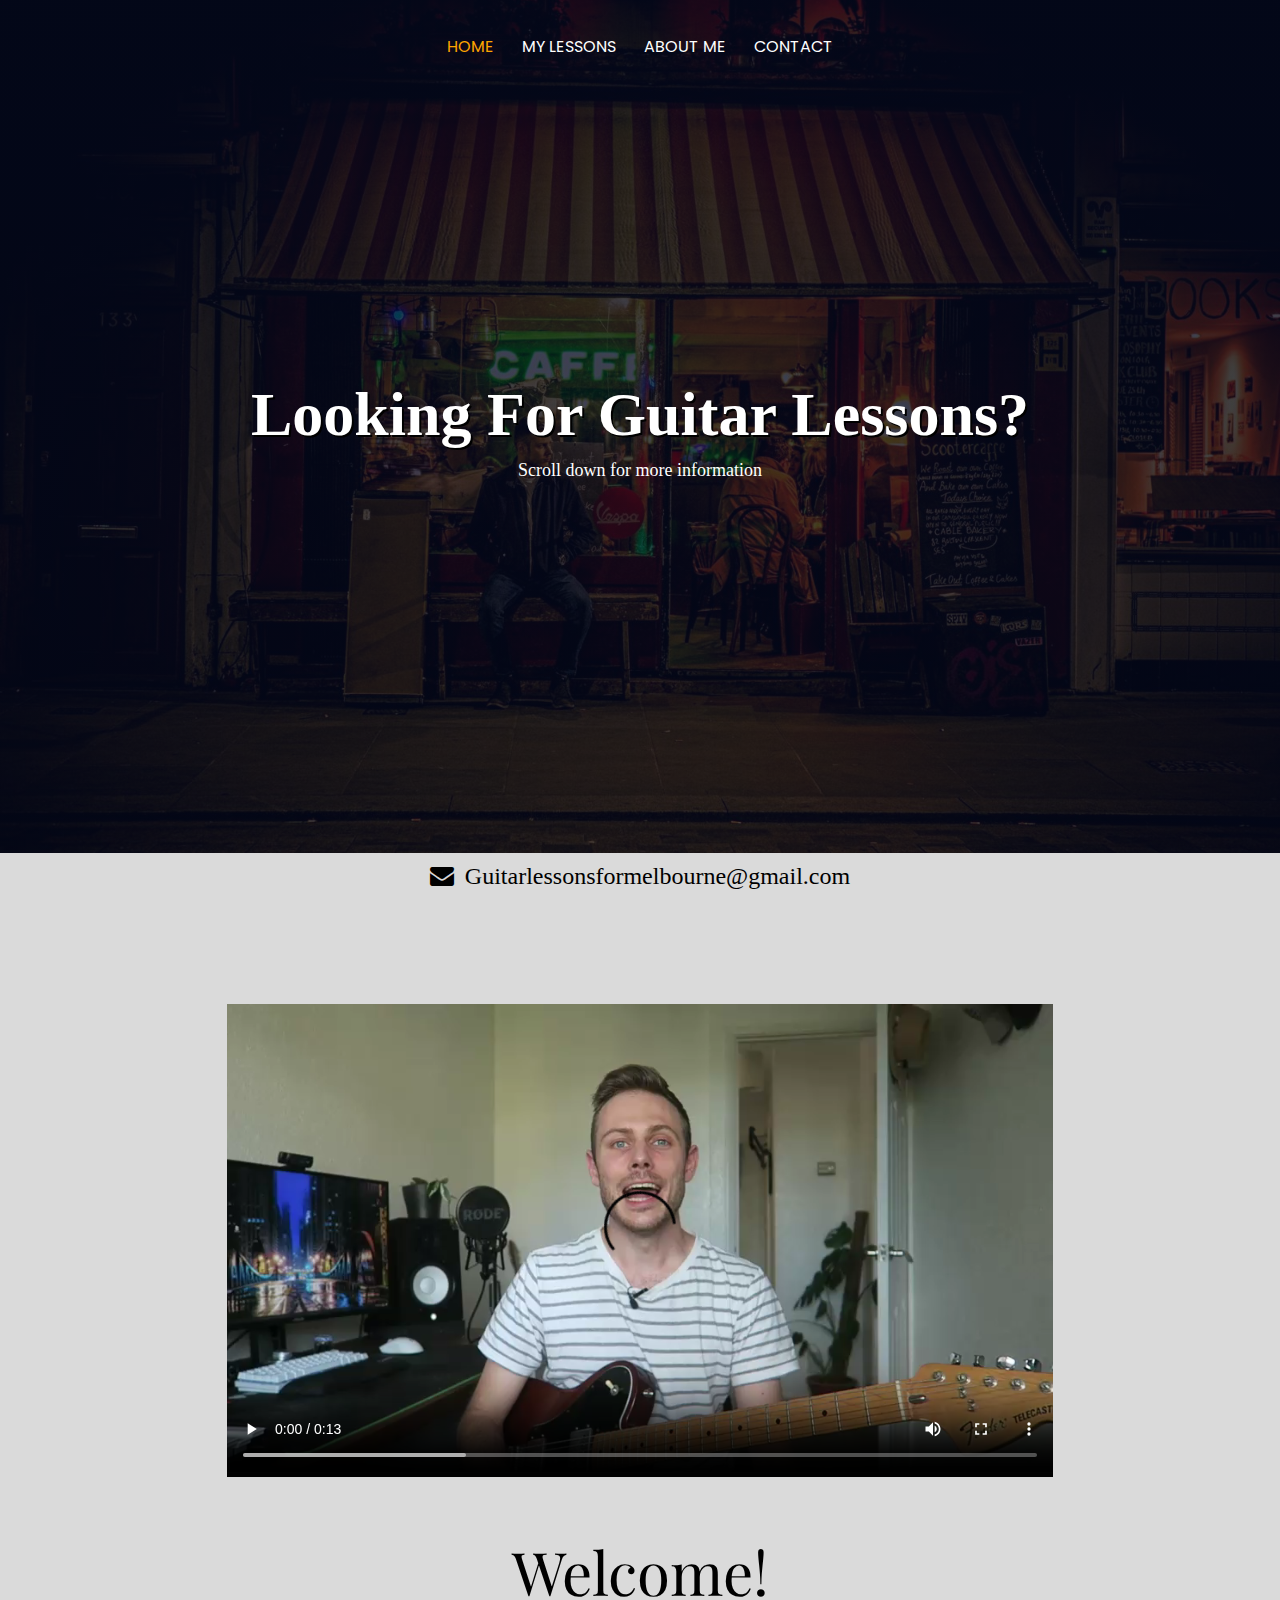
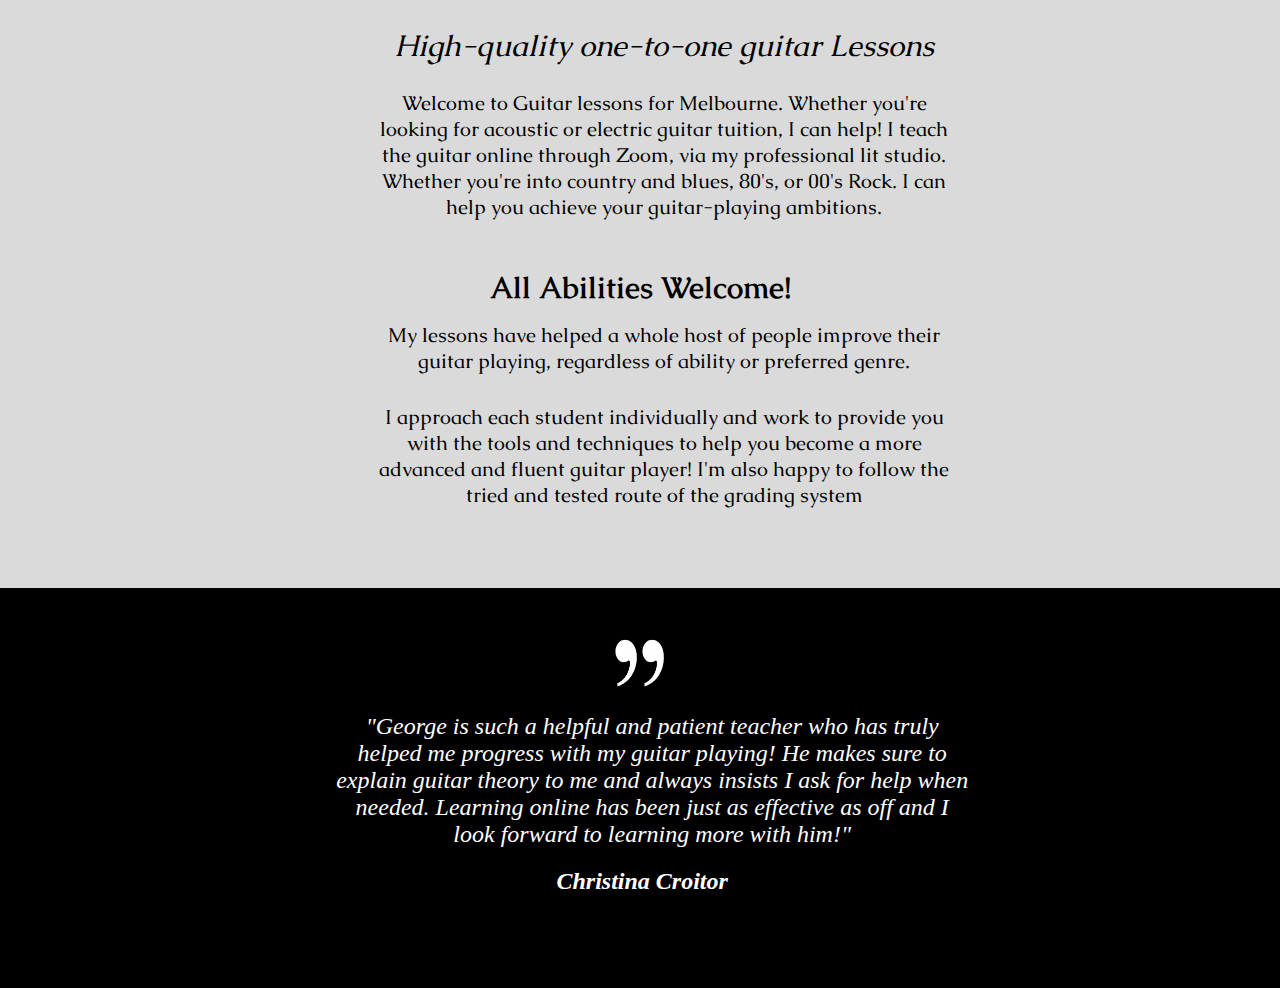
==== commit d211e7fa: "Update index.html" ====
--- a/index.html
+++ b/index.html
@@ -11,7 +11,7 @@
     guitar course, guitar lessons online, guitar teacher, online guitar teacher, guitar teacher near me,
     guitar lessons in Melbourne">
     <meta name="author" content="George Capon">
-
+<meta property="og:image" content="My_lessons_picture.jpg" />
 <!--- Link to my Stylesheet --->
   <link rel="stylesheet" href="style.css">
 
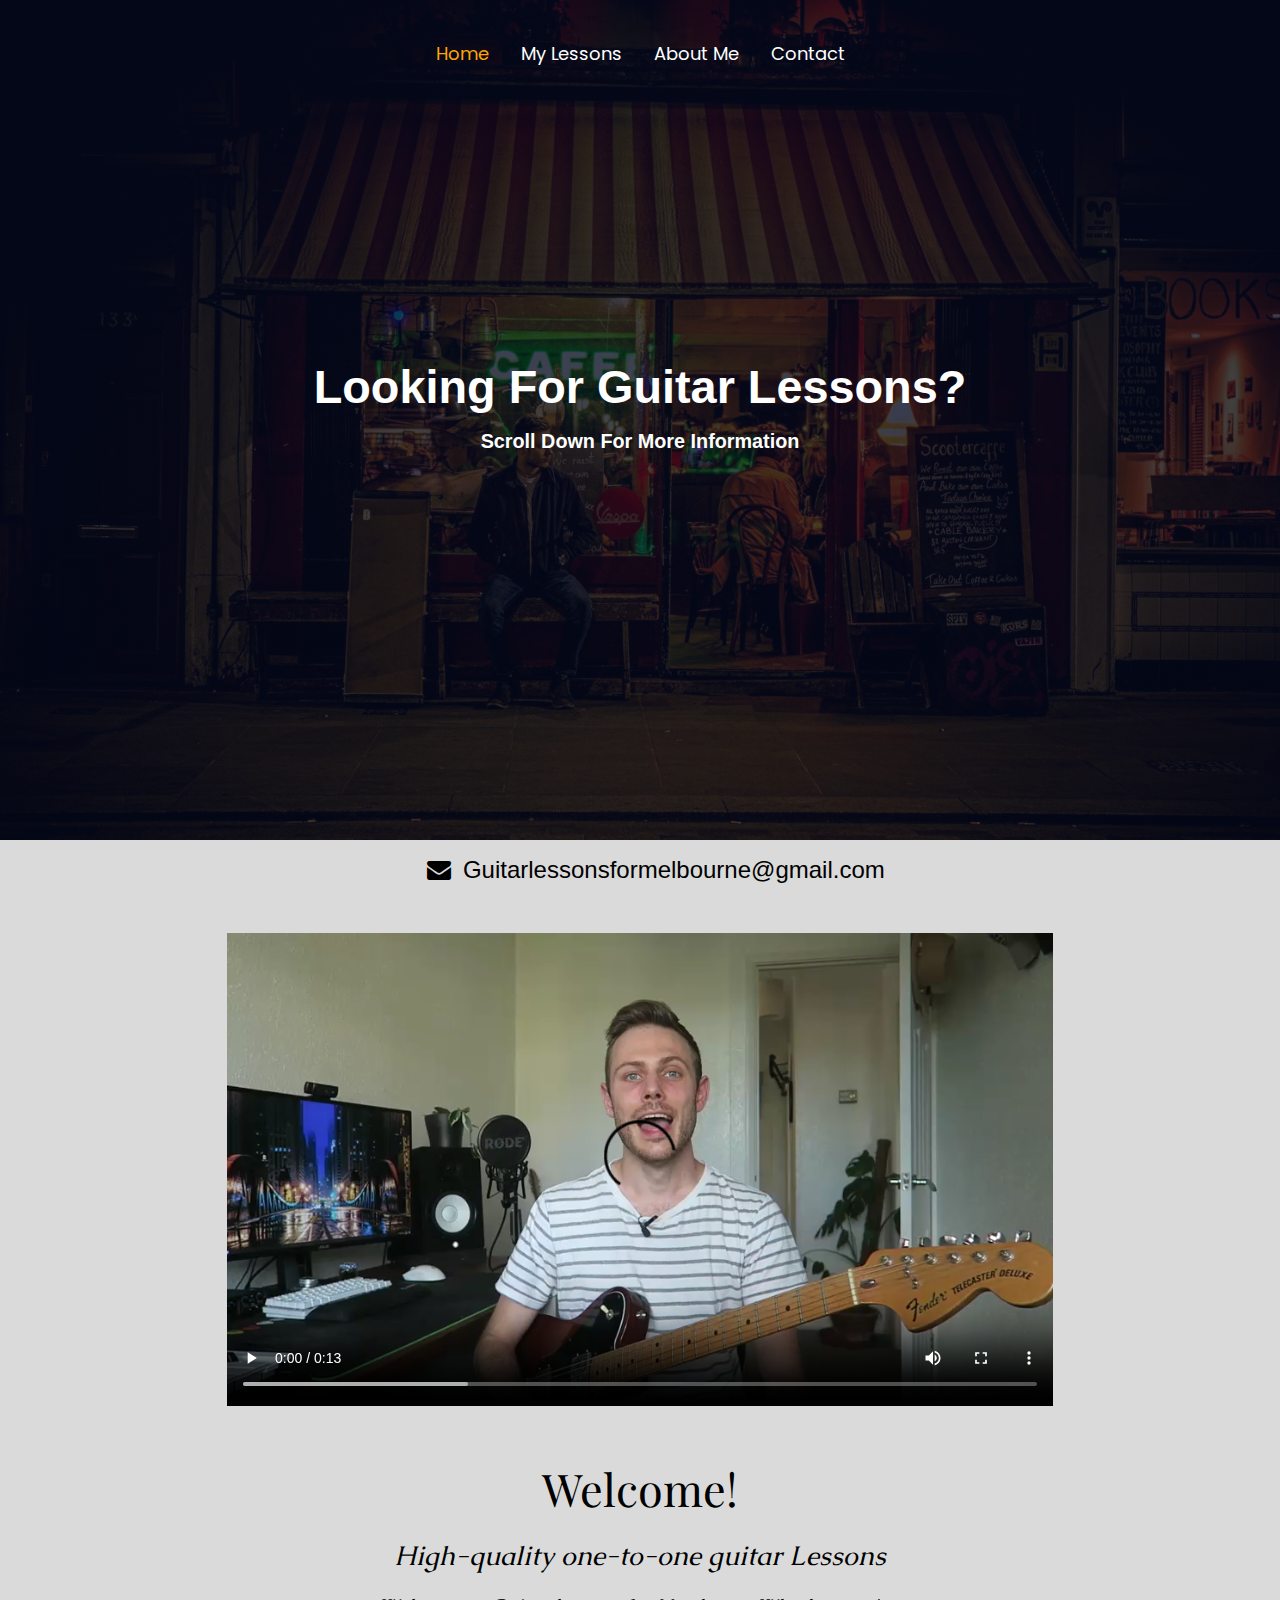
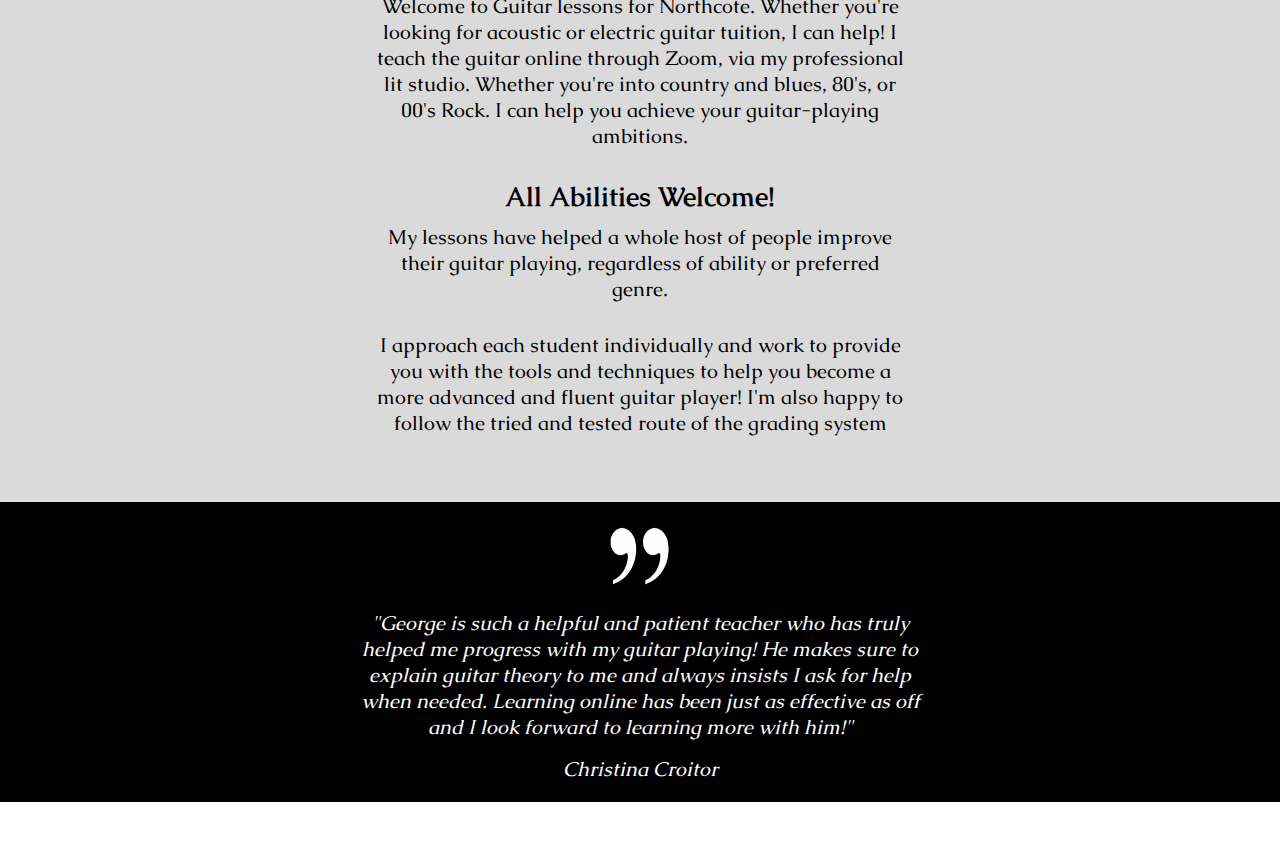
==== commit f59e7ee0: "Add files via upload" ====
--- a/index.html
+++ b/index.html
@@ -1,146 +1,98 @@
-<!DOCTYPE html>
+<!doctype html>
 <html lang="en">
+
 <head>
-  <!--- Meta tags --->
-  <title>Guitar Lessons | Melbourne </title>
   <meta charset="utf-8">
   <meta name="viewport" content="width=device-width, initial-scale=1.0">
-  <meta name="description" content="Learn to play guitar with one-on-one lessons from the comfort of your own home!
-  All ability levels are welcome, from beginners up! Get your free first lesson today!">
-   <meta name="keywords" content="lessons, guitar tutor, guitar lessons near me, 1-1, 1 to 1, zoom, guitar tuition,
-    guitar course, guitar lessons online, guitar teacher, online guitar teacher, guitar teacher near me,
-    guitar lessons in Melbourne">
-    <meta name="author" content="George Capon">
-<meta property="og:image" content="My_lessons_picture.jpg" />
-<!--- Link to my Stylesheet --->
-  <link rel="stylesheet" href="style.css">
+  <title>Landing Page</title>
+<link rel="stylesheet" href="Style.css">
 
-<!--- Link to font-awesome allowing me to use icons --->
-  <link rel="stylesheet" href="https://stackpath.bootstrapcdn.com/font-awesome/4.7.0/css/font-awesome.min.css">
+<link rel="stylesheet" href="https://cdnjs.cloudflare.com/ajax/libs/font-awesome/5.15.3/css/all.min.css"/>
+<link rel="stylesheet" href="https://stackpath.bootstrapcdn.com/font-awesome/4.7.0/css/font-awesome.min.css">
 
-<!--- The three different fonts used --->
-  <link rel="preconnect" href="https://fonts.googleapis.com">
-  <link rel="preconnect" href="https://fonts.gstatic.com" crossorigin>
-  <link href="https://fonts.googleapis.com/css2?family=Poppins:wght@600&display=swap" rel="stylesheet">
+<link rel="preconnect" href="https://fonts.googleapis.com">
+<link rel="preconnect" href="https://fonts.gstatic.com" crossorigin>
+<link href="https://fonts.googleapis.com/css2?family=Poppins:wght@600&display=swap" rel="stylesheet">
 
-  <link rel="preconnect" href="https://fonts.googleapis.com">
+<link rel="preconnect" href="https://fonts.googleapis.com">
 <link rel="preconnect" href="https://fonts.gstatic.com" crossorigin>
 <link href="https://fonts.googleapis.com/css2?family=Playfair+Display&display=swap" rel="stylesheet">
 
 <link rel="preconnect" href="https://fonts.googleapis.com">
 <link rel="preconnect" href="https://fonts.gstatic.com" crossorigin>
 <link href="https://fonts.googleapis.com/css2?family=Caudex:ital,wght@0,400;1,400;1,700&display=swap" rel="stylesheet">
+
 </head>
 
 <body>
-  <section class="home-header">
-<nav>
-  <div class="nav-links" id="navLinks">
-    <i class="fa fa-times" onclick="hideMenu()"></i>
-  <ul>
-    <li><a href="index.html" class="active">HOME</a></li>
-    <li><a href="My-lessons.html">MY LESSONS</a></li>
-    <li><a href="About-me.html">ABOUT ME</a></li>
-    <li><a href="Contact.html">CONTACT</a></li>
+  <div class="header">
+  
+
+    <input type="checkbox" id="active">
+    <div class="navbar">
+              <label for="active" class="menu-btn"><i class="fas fa-bars"></i></label>
+    <ul>
+    <li><a href="index.html" class="active">Home</a></li>
+    <li><a href="lessons.html">My Lessons</a></li>
+    <li><a href="about.html">About Me</a></li>
+    <li><a href="contact.html">Contact</a></li>
   </ul>
+  </div>
+  <div class="header-text">
+  <h1>Looking For Guitar Lessons?</h1>
+  <h4>Scroll Down For More Information</h4>
+</div>
+</div>
+  <div class="welcome-main-content">
+    <div class="welcome-video-section">
+        <video width="826" height="477" controls>
+          <source src="video/Introduction_video.mp4" type="video/mp4" title="Introduction video to George Capon's Guitar Lessons">
+        </video>
+    </div>
+
+    <div class="welcome-text-section">
+      <h2 class="welcome-heading">Welcome!</h2>
+      <h5>High-quality one-to-one guitar Lessons</h5>
+      <p>Welcome to Guitar lessons for Northcote. Whether you're looking for acoustic or electric guitar tuition, I can help! I teach the guitar online through Zoom, via my professional lit studio. Whether you're into country and blues, 80's, or 00's Rock. I can help you achieve your guitar-playing ambitions.</p>
+
+      <h2 class="welcome-subheading">All Abilities Welcome!</h2>
+      <p>​My lessons have helped a whole host of people improve their guitar playing, regardless of ability or preferred genre.</p>
+<p>
+        I approach each student individually and work to provide you with the tools and techniques to help you become a more advanced and fluent guitar player! I'm also happy to follow the tried and tested route of the grading system</p>
+    </div>
+  </div>
+
+  <div class="testimonial-section">
+    <img class="testimonial-img" src="images/quotation_marks.png"/>
+
+    <p class="testimonial-text">"George is such a helpful and patient teacher who has truly helped me progress with my guitar playing! He makes sure to explain guitar theory to me and always insists I ask for help when needed. Learning online has been just as effective as off and I look forward to learning more with him!"</p>
+    <span class="testimonial-author">Christina Croitor</span>
+  </div>
+
+  <div class="footer">
+      <div class="desktop-links">
+  
+    <a class="email-link" href="mailto:Guitarlessonsformelbourne@gmail.com">
+      <i class="fa fa-envelope"></i>
+      Guitarlessonsformelbourne@gmail.com
+    </a>
+  </div>
+  <div class="mobile-buttons">
+    <a class="phone-button" href="https://wa.me/+447802622204">
+      <button>
+      <i class="fa fa-phone" aria-hidden="true"></i>
+    </button>
+     </a>
+    <a class="email-button" href="mailto:guitarlessonsin@gmail.com">
+      <button>
+      <i class="fa fa-envelope-o" aria-hidden="true"></i>
+    </button>
+</a>
 
   </div>
+</div>
 
-<i class="fa fa-bars" onclick="showMenu()"></i>
-</nav>
+ 
+</body>
 
-<div class="text-box">
-  <h1>Looking For Guitar Lessons?</h1>
-  <p>Scroll down for more information</p>
-</div>
-  </section>
-
-  <!------ Lessons ------>
-  <div class="main-section">
-
-    <section class="video-intro">
-        <video width="826" height="477" controls>
-            <source src="Introduction_video.mp4" type="video/mp4"> <video title="Introduction video to George Capon's Guitar Lessons">
-          </video>
-    </section>
-
-    <section class="lessons">
-      <div class="lessons-text">
-  <h1 class="lessons-heading">Welcome!</h1>
-  <p><span class="lessons-slogan">High-quality one-to-one guitar Lessons</span>
-
-      Welcome to Guitar lessons for Melbourne.
-      Whether you're looking for acoustic or electric guitar tuition, I can help! I teach the guitar online through Zoom, via my professional lit studio.
-      Whether you're into country and blues, 80's, or 00's Rock. I can help you achieve your guitar-playing ambitions. </p>
-      
-  
-
-      ​<h2 class="welcome-subheading">All Abilities Welcome!</h2>
-   
-      <p>
-      ​My lessons have helped a whole host of people improve their guitar playing, regardless of ability or preferred genre. </p>
-      <p>I approach each student individually and work to provide you with the tools and techniques to help you become a more advanced and fluent guitar player!
-          I'm also happy to follow the tried and tested route of the grading system</p>
-
-          
-  </div>
-
-  
-    </section>
-    </div>
-
-    <!------ Testimonial ------>
-
-<section class="lessons-testimonial">
-
-  <img class="lessons-quotes-image" src="quotation_marks.png" alt="Guitar Lesson Review">
-  
-  <div class="row" id="home-row">
-  <p>"George is such a helpful and patient teacher who has truly helped me progress with my guitar playing! He makes sure to explain guitar theory to me and always insists I ask for
-      help when needed. Learning online has been just as effective as off and I look forward to learning more with him!"
-  
-      <span class="author">Christina Croitor</span></p>
-  
-  </div>
-  </section>
-
-  <!------ JavaScript for Toggle Menu ------>
-  <script>
-    var navLinks = document.getElementById("navLinks");
-    
-    function showMenu(){
-    navLinks.style.right = "0px";
-    
-    }
-    
-    function hideMenu(){
-    navLinks.style.right = "-500px";
-    }
-    
-    
-    </script>
-
-<footer class="footer" id="home-footer">
-  <div class="footer-content">
-    <div class="desktop-links">
-      <a class="email-link" href="mailto:Guitarlessonsformelbourne@gmail.com">
-        <i class="fa fa-envelope"></i>
-        Guitarlessonsformelbourne@gmail.com
-      </a>
-    </div>
-    <div class="mobile-buttons" id="home-mobile-buttons">
-      <a class="phone-button" href="https://wa.me/+447802622204">
-        <button>
-        <i class="fa fa-phone" aria-hidden="true"></i>
-      </button>
-       </a>
-      <a class="email-button" href="mailto:Guitarlessonsformelbourne@gmail.com">
-        <button>
-        <i class="fa fa-envelope-o" aria-hidden="true"></i>
-      </button>
-</a>
-
-    </div>
-  </footer>
-</body>
-</html>
+</html>--- a/Style.css
+++ b/Style.css
@@ -0,0 +1,987 @@
+* {
+  margin: 0;
+  padding: 0;
+  font-family: Arial, sans-serif;
+}
+
+
+
+
+.header {
+  background-image: linear-gradient(rgba(4,9,30,0.8),rgba(4,9,30,0.7)), url('images/Home_scroll_picture.jpg');
+  background-position: center;
+  background-size: cover;
+  color: #ffffff;
+  text-align: center;
+  height: 100vh;
+}
+
+.navbar {
+  display: flex;
+  justify-content: center;
+  margin-bottom:-80px;
+}
+
+.navbar ul {
+  list-style: none;
+  display: flex;
+  padding: 40px;
+}
+
+.navbar li {
+padding: 0 1rem;
+}
+
+.navbar a {
+  font-family: 'Poppins', sans-serif;
+  color: white;
+  text-decoration: none;
+
+  font-size: 2vh;
+}
+
+.navbar ul li::after{
+  content: '';
+  width:0%;
+  height:2px;
+  background: #f44336;
+  display:block;
+  margin: auto;
+  transition:0.5s;
+}
+
+.navbar ul li:hover::after{
+  width:100%;
+}
+
+.navbar ul li .active {
+  color:orange;
+}
+
+.menu-btn {
+  display:none;
+  }
+  
+  
+  input[type="checkbox"] {
+  display:none;
+  }
+
+  
+
+/*Landing Page css 1920px*/
+
+.header-text {
+  display: flex;
+  flex-direction: column;
+  justify-content: center;
+  align-items: center;
+  height:83.8vh;
+  font-size:2.6vh;
+}
+
+.header-text h4 {
+  font-size:2.2vh;
+  padding-top:1rem;
+}
+
+.welcome-main-content {
+  display: flex;
+  justify-content: space-around;
+  flex-direction: column;
+  flex-wrap: wrap;
+  background-color:#dadada;
+  margin-bottom:-80px;
+}
+
+.welcome-video-section {
+  flex:1;
+  margin:0 auto;
+  padding:1.8em 0 2em 0;
+}
+
+
+.welcome-text-section {
+  flex: 1;
+  margin: 1em;
+  padding: 1em;
+  text-align: center; 
+  width:41.82%;
+  margin: 0 auto 100px auto;
+}
+
+.welcome-heading {
+  font-family: 'Playfair Display', serif;
+  font-weight:400;
+  font-size:5vh;
+  padding-bottom:20px;
+}
+
+.welcome-text-section h5 {
+  font-family: 'Caudex', serif;
+  font-weight:500;
+  font-size:3vh;
+  font-style:italic;
+  padding-bottom:20px;
+}
+
+.welcome-text-section p {
+  font-family: 'Caudex', serif;
+  font-size:2.2vh;
+  padding-bottom:30px;
+}
+
+.welcome-subheading {
+   font-family: 'Caudex', serif;
+  font-size:3vh;
+  font-weight:700;
+  padding-bottom:10px;
+}
+
+
+.testimonial-section {
+  display: flex;
+  flex-direction: column;
+  align-items:center;
+  background-color: black;
+  min-height: 300px;
+  text-align: center;
+  margin-bottom:50px;
+}
+
+.testimonial-img {
+  width: 60px;
+  height: 60px;
+  padding-bottom: 1.5rem;
+  padding-top:1.5rem;
+}
+
+.testimonial-text {
+  font-family: 'Caudex', serif;
+  font-style:italic;
+  width:44%;
+  font-size: 2.2vh;
+  color: white;
+  display: flex;
+  justify-content: center;
+  align-items: center;
+  padding-bottom:1rem;
+}
+
+.testimonial-author {
+  font-family:'Caudex', serif;
+  font-style:italic;
+  color:white;
+  font-size:2.2vh;
+}
+
+/*Lessons CSS 1920px*/
+
+.lessons-body {
+  min-height:100vh;
+  width:100%;
+  background-image: linear-gradient(rgba(4,9,30,0.8),rgba(4,9,30,0.9)),url('/images/My_lessons_picture.jpg');
+  background-position:center;
+  background-size:cover;
+background-attachment:fixed;
+}
+
+.lessons-main-content {
+  display: flex;
+    flex-direction: column;
+    align-items:center;
+    justify-content: center;
+    flex-wrap: wrap;
+    margin-top:80px;
+  }
+  
+  .lessons-header h1 {
+    font-family: 'Caudex', serif;
+    font-weight:400;
+    font-size:4.3vh;
+    font-style:italic;
+    padding-bottom:20px;
+    color:White;
+  }
+  
+  .lessons-text {
+    flex: 1;
+    margin: 1em;
+    padding: 1em;
+    text-align: center;
+    width:60%;
+    margin: 0 auto 0px auto;
+    color:White;
+    font-family: 'Caudex', serif;
+    font-size:2.5vh;
+  }
+  
+  .lessons-subheading {
+    font-family: 'Caudex', serif;
+    font-weight:400;
+    font-size:4.3vh;
+    font-style:italic;
+    padding-bottom:20px;
+    color:White;
+  }
+  
+  .lessons-testimonials-container {
+              display: flex;
+              justify-content: center;
+              padding-top:20px;
+             padding-bottom:20px;
+             margin-bottom:60px;
+          }
+  
+          .lessons-box {
+            font-family:'Caudex', serif;
+              min-height: 390px;
+              padding:2rem;
+              margin: 0 10px; /* Adjust the margin for the desired gap */
+              background-color: white;
+              color: black;
+              text-align: center;
+              font-size:2.5vh;
+              transition: transform .4s;
+              display:flex;
+              flex-direction: column;
+              justify-content: space-between;
+          }
+  
+          #lessons-box1,
+          #lessons-box3 {
+            width:14.5%;
+            border-radius:10%;
+            position:relative;
+          }
+  
+          #lessons-box2 {
+            width:20.5%;
+            border-radius:10%;
+          }
+  
+         
+  
+          .lessons-container-author {
+            text-align: center;
+            padding-top:1rem;
+    font-weight: bold;
+    margin-top: auto;
+  
+          }
+          
+  
+          .lessons-box:hover {
+          box-shadow: 4px 4px 8px 8px rgba(211, 211, 211, 0.2), 6px 6px 20px 20px rgba(211, 211, 211, 0.2);
+      transform: scale(1.1);
+          }
+
+
+
+/*About Me css 1920px*/
+.about-me-body {
+  height:100vh;
+  width:100%;
+  background-image: linear-gradient(rgba(4,9,30,0.8),rgba(4,9,30,0.9)),url('/images/background-image-backup.jpg');
+  background-position:center;
+  background-size:cover;
+background-attachment:fixed;
+}
+
+.about-main-content {
+  display: flex;
+    flex-direction: column;
+    align-items:center;
+    justify-content: center;
+    flex-wrap: wrap;
+    margin-top:80px;
+  }
+  
+  .about-header h1 {
+    font-family: 'Caudex', serif;
+    font-weight:400;
+    font-size:4.3vh;
+    font-style:italic;
+    padding-bottom:20px;
+    color:White;
+  }
+  
+  .about-me-text {
+    flex: 1;
+    margin: 1em;
+    padding: 1em;
+    text-align: center;
+    width:60%;
+    margin: 0 auto 0px auto;
+    color:White;
+    font-family: 'Caudex', serif;
+    font-size:2.5vh;
+  }
+  
+.about-image-container {
+  display:flex;
+  justify-content: center;
+}
+  
+          .about-me-box {
+            font-family:'Caudex', serif;
+            width:15%;
+            height:320px;
+              margin: 0px 20px 70px 20px; /* Adjust the margin for the desired gap */
+              color: black;
+              text-align: center;
+              font-size:20px;
+              transition: transform .4s;
+              margin-bottom:80px;
+          }
+  
+          #about-me-box-1 img {
+            height:100%;
+            width:100%;
+            border-radius:10%;
+          }
+          
+          #about-me-box-3 img,
+          #about-me-box-2 img {
+            width:100%;
+            height:100%;
+            border-radius:10%;
+          }
+
+          .contact-header {
+            min-height: 100vh;
+            width: 100%;
+            background-image: linear-gradient(rgba(4,9,30,0.9),rgba(4,9,30,0.8)),url('images/contact_picture.jpg');
+            background-position: center;
+            background-size: cover;
+          }
+          
+          .contact-us {
+            display: flex;
+            flex-direction: column;
+            align-items: center;
+            justify-content: center;
+            height: 100%;
+            width: 100%;
+            margin-top:80px;
+          }
+
+          .contact-text {
+            font-family: 'Caudex', serif;
+            font-style:italic;
+            font-size:4.3vh;
+            color:white;
+          }
+          
+          .contact-row {
+            display: flex;
+            align-items: center;
+            width: 100%;
+            max-width: 1200px;
+            margin-top: 20px;
+          }
+          
+          .contact-col {
+            flex-basis: 45%;
+            margin: 20px;
+            padding: 20px;
+            background-color: rgba(255, 255, 255, 0.2);
+            border-radius: 10px;
+            display: flex;
+            flex-direction: column;
+            justify-content: center;
+            align-items: center;
+            height: 100%;
+          }
+
+          .contact-email-address {
+            font-size:3vh;
+            text-decoration: none;
+            color:white;
+          }
+
+        
+          .email-icon {
+            display: flex;
+            align-items: center;
+            margin-bottom: 20px;
+            margin:0 auto;
+          }
+          
+          .email-icon i {
+            font-size: 4vh;
+            color: #f44336;
+            margin-right: 10px;
+          }
+          
+          .contact-col input,
+          .contact-col textarea {
+            width: 100%;
+            padding: 15px;
+            margin-bottom: 17px;
+            outline: none;
+            border: none;
+            border-bottom: 1px solid white;
+            box-sizing: border-box;
+            background: transparent;
+            color: white;
+            font-size: 18px;
+          }
+
+          .contact-col input::placeholder,
+          .contact-col textarea::placeholder {
+            color:white;
+          }
+          
+          .hero-btn {
+            display: inline-block;
+            text-decoration: none;
+            color: #fff;
+            border: 1px solid #fff;
+            padding: 12px 34px;
+            font-size: 13px;
+            background: transparent;
+            position: relative;
+            cursor: pointer;
+            transition: border-color 0.3s, background-color 0.3s;
+          }
+          
+          .hero-btn:hover {
+            border-color: #f44336;
+            background-color: #f44336;
+          }
+
+
+.footer {
+  background-color:#dadada;
+  color: white;
+  text-align: center;
+  padding: 1em;
+  position: fixed;
+  bottom: 0;
+  width: 100%;
+}
+
+.email-link,
+.phone-link {
+  text-decoration: none;
+  margin: 10px;
+  padding: 10px;
+  color:black;
+  font-size:24px;
+}
+
+.email-link i {
+  margin-right: 5px;
+}
+
+.mobile-buttons {
+  display: none;
+}
+
+/*1440px*/
+
+@media (max-width:1440px) {
+  .lessons-testimonials-container img {
+    height: auto;
+  max-height: 300px;
+  }
+
+  .about-me-box {
+    width:20%;
+  }
+}
+
+/*1253px*/
+@media (max-width:1253px) {
+  .testimonial-img {
+    width:3%;
+    height:10%;
+    padding: 0 0 0.5rem 0;
+  }
+}
+
+/*1140px*/
+@media (max-width:1140px) {
+  .lessons-testimonials-container {
+        flex-direction: column;
+       justify-content: center;
+       align-items:center;
+       padding: 0 0.5rem;
+      }
+
+      .lessons-box{
+        min-height:auto;
+      }
+
+      #lessons-box1,
+      #lessons-box2,
+      #lessons-box3 {
+        width:80%;
+        height:100%;
+        border-radius:0%;
+        margin-bottom:20px;
+              }
+              
+
+      .lessons-container-author {
+        margin-top:10px;
+        padding:0;
+}
+}
+
+/*1024px*/
+@media (max-width:1024px) {
+  .welcome-video-section {
+    width:50%;
+    margin:0 auto;
+  }
+
+  .welcome-video-section video {
+    width:100%;
+    height:100%;
+  }
+  .testimonial-section {
+    padding-top:20px;
+    margin:0;
+    height:20%;
+  }
+
+  .lessons-testimonials-container img {
+    height: auto;
+  max-height: 230px;
+  }
+
+  .about-image-container {
+    height:50%;
+    padding-top:30px;
+  }
+  .about-me-box {
+    width:20%;
+    height:70%;
+  }
+}
+
+/*853px*/
+
+@media (max-width:853px) {
+  .welcome-video-section video {
+  width: 100%;
+  height:auto;
+}
+}
+
+/*786px*/
+
+@media (max-width:786px) {
+  .header-text h1 {
+    font-size:4vh;
+  }
+
+  .header-text h2 {
+    font-size:1vh;
+  }
+
+  .testimonial-text {
+    padding:0px;
+    font-size:2vh;
+  }
+
+  .testimonial-img {
+    width:4%;
+    height:5%;
+  }
+}
+
+/*768px*/
+@media (max-width:768px) {
+  .welcome-video-section {
+    width:80%;
+    margin:0 auto;
+  }
+
+
+
+  .welcome-text-section{
+width:80%;
+  }
+
+
+  .testimonial-section {
+    padding-top:15px;
+  }
+
+  .testimonial-img {
+    height:6%;
+    width:6%;
+  }
+
+  .testimonial-text,
+  .lessons-text,
+  .about-me-text {
+    width:80%;
+  }
+
+  .testimonial-author {
+    padding-top:10px;
+  }
+
+
+
+  .about-me-box {
+    width:40%;
+    height:55%;
+    margin-bottom:0px;
+  }
+
+  #about-me-box-3 {
+    margin-bottom:0px;
+  }
+
+  .contact-text {
+    font-size:3vh;
+  }
+  .contact-row {
+    flex-direction: column; /* Stack contact-cols vertically */
+  }
+
+  .contact-col {
+    flex-basis: 100%; /* Each contact-col takes full width */
+  }
+}
+
+/*678px*/
+
+@media (max-width:678px) {
+  .lessons-header h1{
+font-size:3vh;
+  }
+
+.lessons-subheading h2 {
+  font-size:2vh;
+}
+}
+
+/*606px*/
+
+@media (max-width:606px) {
+  .desktop-links,
+    .phone-link,
+    .email-link
+     {
+      display: none;
+    }
+  
+    .footer {
+      margin:0px;
+  padding:0px;
+     height:50px;
+     width:100%;
+    }
+  
+   
+    
+    .mobile-buttons {
+      display: flex;
+      margin:0px;
+      padding:0px;
+      width:100%;
+    }
+  
+    .phone-button,
+    .email-button {
+      text-decoration: none;
+      color: #fff;
+      margin: 10px;
+      padding: 10px;
+      display: flex;
+      align-items: center;
+      justify-content: center;
+      width: 100%;
+    }
+  
+    #home-mobile-buttons{
+   position:fixed;
+   bottom:-2px;
+    }
+  
+    .phone-button {
+      background-color: #a3e0a3;
+      width:50%;
+      float:left;
+      border:none;
+      height:40px;
+      margin:0px;
+    }
+  
+    .email-button {
+      background-color: #e57373;
+      margin:0px;
+      width:50%;
+      border:none;
+      height: 40px;
+    }
+  
+    .phone-button i,
+    .email-button i {
+      margin-right: 5px;
+    }
+  
+    .phone-button .fa-phone,
+      .email-button .fa-envelope-o {
+        font-size:30px;
+        color:white;
+      }
+  
+      .phone-button button {
+        border:none;
+        background-color:#a3e0a3;
+        margin-top:5px;
+      }
+      .email-button button {
+        border:none;
+        background-color:#e57373;
+      }
+    }
+  
+    /*600px*/
+
+    @media (max-width: 600px) {
+      .lessons-testimonials-container img {
+        height: auto;
+      max-height: 180px;
+      }
+  
+      .about-me-box {
+        width:25%;
+        margin-bottom:-140px;
+      }
+    }
+
+    /*570px*/
+
+    @media (max-width:570px) {
+      .email-link,
+      .phone-link {
+        font-size:2vh;
+      }
+    }
+
+    /*528px*/
+
+    @media (max-width:528px) {
+      .header-text h1 {
+        font-size:3vh;
+      }
+    
+      .header-text h2 {
+        font-size:0.5vh;
+      }
+    
+      .navbar a {
+    font-size:2vh;
+      }
+    }
+
+    /*425px*/
+
+    @media (max-width:425px) {
+
+      .navbar {
+        position: fixed;
+        top: 0;
+        left: 0;
+        height: 100%;
+        width: 100%;
+        background: rgba(0, 0, 0, 0.5);
+        backdrop-filter: blur(10px);
+        clip-path: circle(25px at calc(100% - 45px) 45px);
+        display: flex;
+        flex-direction: column;
+        justify-content: center;
+        align-items: center;
+        transition: all 0.3s ease-in-out;
+      }
+  
+    
+    
+      #active:checked ~ .navbar{
+        clip-path: circle(75%);
+      }
+    
+      .menu-btn{
+        display:block;
+        position: absolute;
+        z-index: 2;
+        right: 20px;
+        top: 20px;
+        height: 50px;
+        width: 50px;
+        text-align: center;
+        line-height: 50px;
+        border-radius: 50%;
+        font-size: 20px;
+        color: #fff;
+        cursor: pointer;
+        background:red;
+        transition: all 0.3s ease-in-out;
+      }
+
+    
+    
+      
+      #active:checked ~ .menu-btn{
+        background: #fff;
+        color: #4158d0;
+        right:20px;
+      }
+    
+      #active:checked ~ .menu-btn i:before{
+        content: "\f00d";
+      }
+    
+      .navbar ul {
+        list-style: none;
+        padding: 0;
+        display: flex;
+        flex-direction: column;
+        align-items: center;
+      }
+      
+      .navbar ul li {
+        margin: 0;
+        padding: 0;
+        margin-bottom: 20px; /* Adjust as needed */
+      }
+      
+      .navbar ul li:last-child {
+        margin-bottom: 0;
+      }
+      
+      .navbar ul li a {
+        color: #fff;
+        text-decoration: none;
+        font-size: 30px;
+        font-weight: 500;
+        transition: all 0.3s ease;
+      }
+      
+      
+      .navbar ul li a:hover {
+        color: #4158d0;
+      }
+      input[type="checkbox"]{
+        display: none;
+      }
+
+      .welcome-video-section {
+        width:80%;
+      }
+
+      .welcome-text-section{
+width:80%;
+      }
+
+      .testimonial-img{
+        width:9%;
+        height:10%;
+      }
+
+      .testimonial-text {
+        padding-top:20px;
+        width:80%;
+      }
+
+      .lessons-text {
+        width:80%;
+      }
+
+      .about-me-text {
+        width:80%;
+      }
+
+      .about-image-container {
+        display:flex;
+        flex-direction: column;
+        align-items: center;
+        margin-top:0px;
+        height:100%;
+      }
+      .about-me-box {
+        margin-bottom:20px;
+        height:30%;
+        width:50%;
+      }
+
+      #about-me-box-3 {
+       margin-bottom:100px;
+      }
+
+      .contact-us {
+        margin-top: 40px; /* Adjust the top margin */
+      }
+    
+      .contact-col {
+        width: 90%;
+        margin: 10px;
+        padding: 20px;
+        font-size: 16px; /* Adjust font size */
+        text-align: center; /* Center text */
+      }
+    
+      .contact-col input,
+      .contact-col textarea {
+        width: 100%;
+        font-size: 16px;
+      }
+    }
+
+    @media (max-width:360px) {
+
+      .navbar {
+        background: rgba(0, 0, 0, 0.5);
+        z-index:999;
+      }
+
+     
+      .lessons-header h1 {
+        font-size:2.6vh;
+      }
+
+      .lessons-subheading {
+        font-size:2.6vh;
+      }
+
+      .contact-text {
+        font-size:2vh;
+        padding-top:2.5rem;
+      }
+
+      .contact-email-address h5 {
+        font-size:16px;
+      }
+
+      .contact-row {
+        flex-direction: column; /* Stack columns on smaller screens */
+        align-items: center; /* Center the columns */
+      }
+    
+      .contact-col {
+        width: 70%; /* Adjust width as needed */
+        flex-basis: unset; /* Remove flex-basis */
+        margin: 10px;
+        padding: 20px;
+        font-size: 16px; /* Adjust font size */
+        text-align: center; /* Center text */
+      }
+    
+      .contact-col input,
+      .contact-col textarea {
+        width: 100%;
+        font-size: 16px;
+      }
+
+      .hero-btn.red-btn {
+        z-index:1;
+      }
+    }